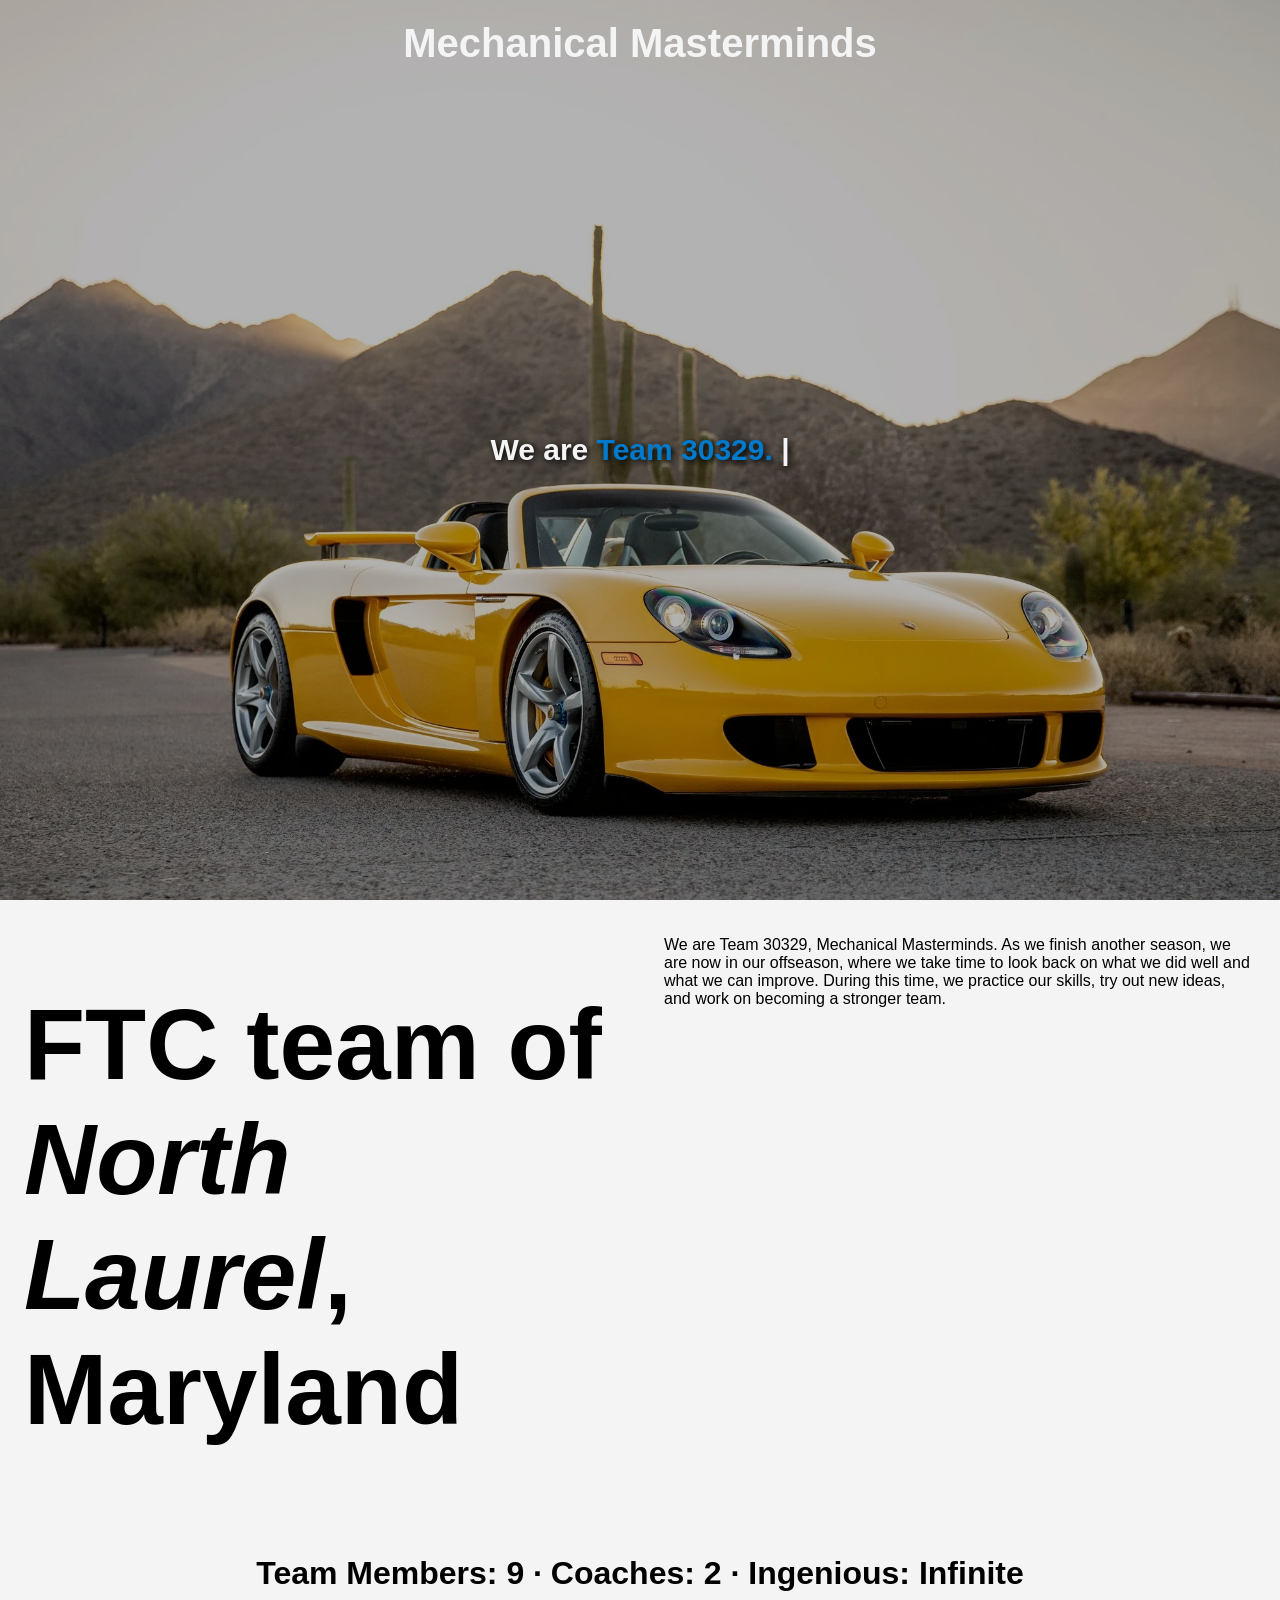
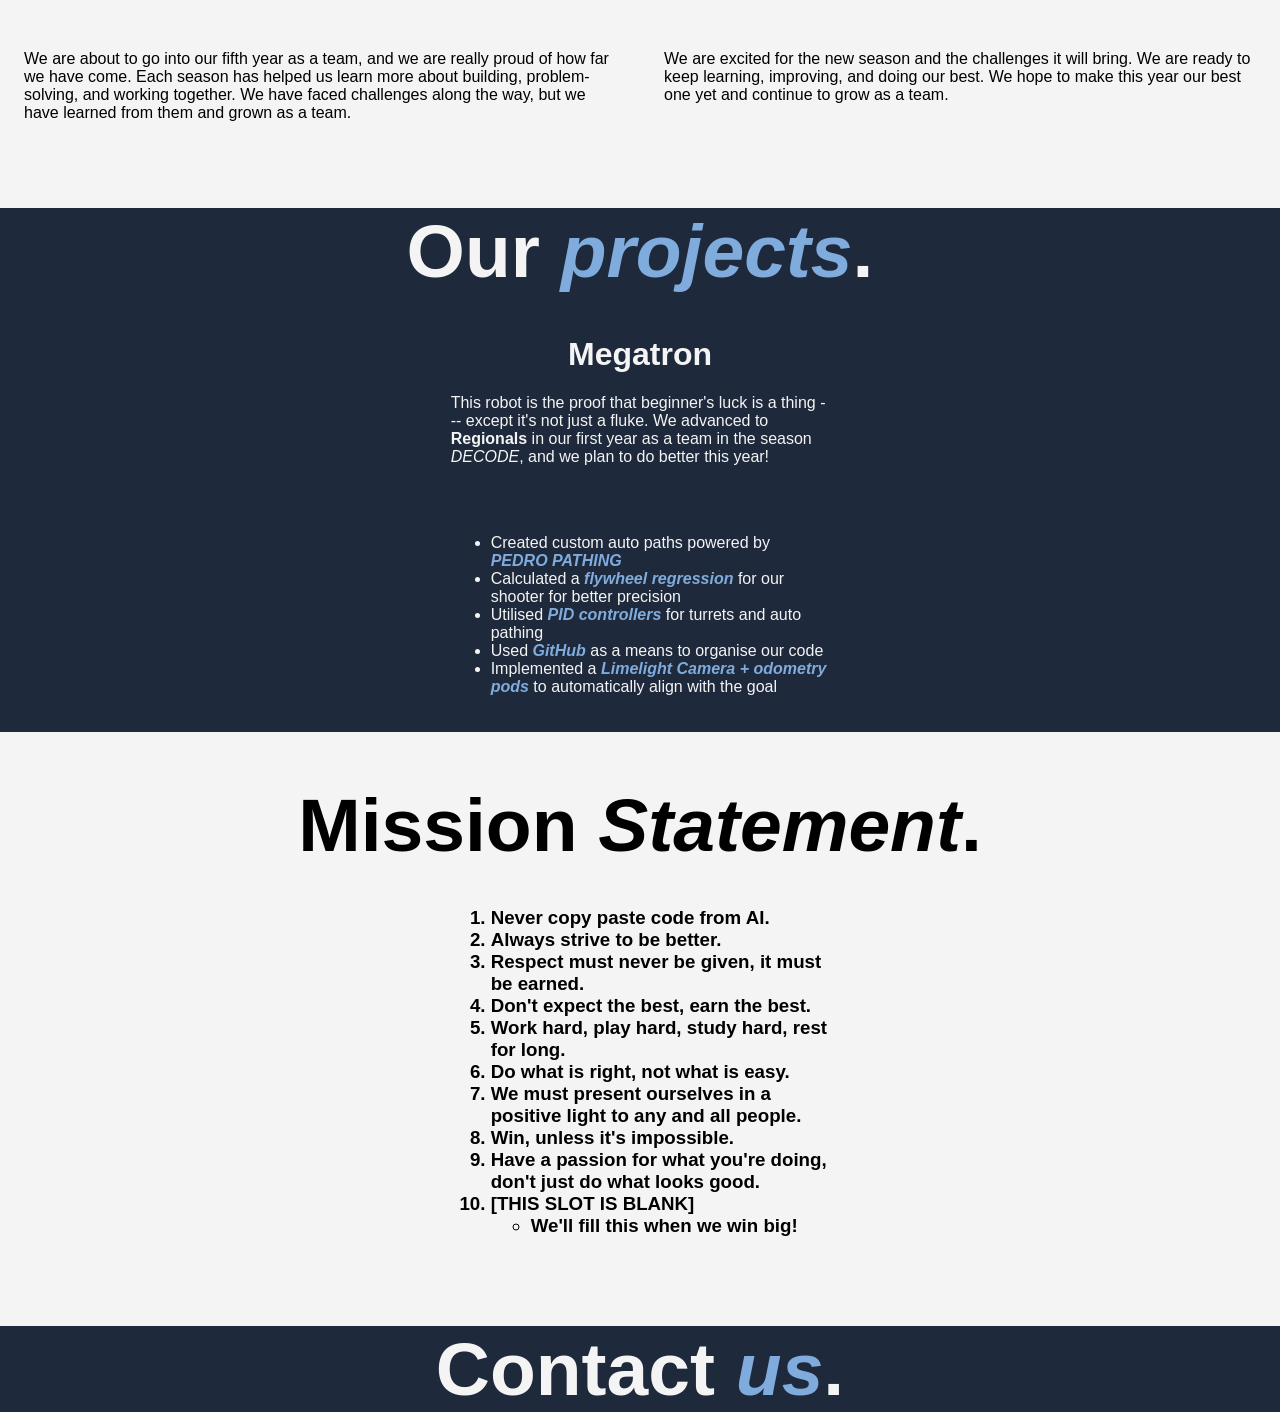
==== index.html @ e8a53daf "poo" ====
<!DOCTYPE html>
<!--DO NOT CREATE NEW PAGES UNTIL YOU FINISH THIS ONE IN ITS ENTIRETY-->
<html>
    <head>
        <link rel="stylesheet" href="styles.css">
        <script src="scripts.js"></script>
        <title>Mechanical Masterminds | FTC Team 30329
        </title>
        <meta charset="UTF-8">
        <meta name="viewport" content="width=device-width, initial-scale=1.0">
        <meta name="title" content="Mechanical Masterminds #30329">
        <meta name="description" content="Welcome to the in-progress website of FTC Team 30329! For our main website, visit team30329.org.">
        <meta name="keywords" content="Team 30329, Mechanical Masterminds, FIRST Tech Challenge, FTC robotics, robotics, North Laurel teams, Maryland teams">
        <meta name="author" content="Mechanical Masterminds">
        <meta http-equiv="refresh" content="150">
    </head>
    <body>
        <header id="main-header">

            <div class="ticker">
                <div class="ticker-track">
                        <span>Welcome to Mechanical Masterminds, Team 30329!</span>
                        <span>Donate now! Your donations make a great impact!</span>
                        <span>With MM, you get the 100% No Copy-pasting from AI guarantee!</span>
                </div>
            </div>
            <!--Comment so it goes into domain-->
            <div class="nav-container">
                <a href="index.html" class="logo" id="logo-link">
                    <h1>Mechanical Masterminds</h1>
                </a>
                <nav class="nav-links">
                    <a href="index.html" class="nav-item">Home</a>
                    <a href="#" class="nav-item">About</a>
                    <!--Dropdown example-->
                    <div class="dropdown">
                        <a href="#" class="nav-item dropbtn">Projects</a>
                        <div class="dropdown-content">
                            <a href="#">Robots</a>
                            <a href="#">Software</a>
                            <a href="#">Outreach</a>
                        </div>
                    </div>
                    <a href="#" class="nav-item">Contact</a>
                </nav>
            </div>
        </header>
        <main class="hero-section">
            <div class="typewriter-container">
                <span class="base-text">We are </span>
                <span id="typewriter-text"></span>
                <span class="cursor">|</span>
            </div>
        </main>
        <div class="row">
            <div class="box">
                <h1 class="xl"><b>FTC team of</b><br> <i>North Laurel</i>,<br> <b>Maryland</b></h1>
                
            </div>
            <div class="box">
                
                <p>We are Team 30329, Mechanical Masterminds. 
                As we finish another season, we are now in our 
                offseason, where we take time to look back on 
                what we did well and what we can improve. During 
                this time, we practice our skills, try out new ideas, 
                and work on becoming a stronger team.</p>
            </div>
        </div>
        <h1><b>Team Members:</b> 9 · <b>Coaches:</b> 2 · <b>Ingenious:</b> Infinite</h1>
        <div class="row">
            <div class="box">
                <p>We are about to go into our fifth year as a team, and 
                we are really proud of how far we have come. Each season 
                has helped us learn more about building, problem-solving, 
                and working together. We have faced challenges along the way, 
                but we have learned from them and grown as a team.</p>
            </div>
            <div class="box">
                <p>We are excited for the new season and the challenges it will bring. 
                We are ready to keep learning, improving, and doing our best. We hope 
                to make this year our best one yet and continue to grow as a team.</p>
            </div>
        </div>
        <div class="graybg">
            <h1 class="centerclass"><b>Our</b> <i class="Ifordark">projects</i><b>.</b></h1>
            <div class="row">
                <div class="box">
                </div>
                <div class="box">
                    <h1>Megatron</h1>
                    <p>This robot is the proof that beginner's luck is a thing --- except it's not just a fluke.
                    We advanced to <b>Regionals</b> in our first year as a team in the season <i>DECODE</i>, and
                    we plan to do better this year!
                    </p><br><br>
                    <ul>
                        <li>Created custom auto paths powered by <b><i>PEDRO PATHING</i></b></li>
                        <li>Calculated a <b><i>flywheel regression</i></b> for our shooter for better precision</li>
                        <li>Utilised <b><i>PID controllers</i></b> for turrets and auto pathing</li>
                        <li>Used <b><i>GitHub</i></b> as a means to organise our code</li>
                        <li>Implemented a <b><i>Limelight Camera + odometry pods</i></b>  to automatically align with the goal</li>
                    </ul>
                </div>
                <div class="box">
                </div>
            </div>
        </div>
        <h1 class="centerclass "><b>Mission</b> <i>Statement</i><b>.</b></h1>
        <div class="row">
            <div class="box"></div>
            <div class="box">
                <h3><!-- placeholders for mission stametemtn-->
                    <ol>
                        <li>Never copy paste code from AI.</li>
                        <li>Always strive to be better.</li>
                        <li>Respect must never be given, it must be earned.</li>
                        <li>Don't expect the best, earn the best.</li>
                        <li>Work hard, play hard, study hard, rest for long.</li>
                        <li>Do what is right, not what is easy.</li>
                        <li>We must present ourselves in a positive light to any and all people.</li>
                        <li>Win, unless it's impossible.</li>
                        <li>Have a passion for what you're doing, don't just do what looks good.</li>
                        <li>[THIS SLOT IS BLANK]
                            <ul>
                                <li>We'll fill this when we win big!</li> <!--Be proud!-->
                            </ul>
                        </li>
                    </ol>
                </h3>
            </div>
            <div class="box"></div>
        </div>
        <div class="graybg">
            <h1 class="centerclass"><b>Contact</b> <i class="Ifordark">us</i><b>.</b></h1>
            <!--<div class="contact-container">
                <form class="contact-form" id="contact-form">
                    <div class="form-group">
                        <label for="name">Name</label>
                        <input type="text" id="name" name="name" placeholder="Enter your name" required>
                    </div>
                    <div class="form-group">
                        <label for="email">Email</label>
                        <input type="email" id="email" name="email" placeholder="Enter your email" required>
                    </div>
                    <div class="form-group">
                        <label for="phone">Phone</label>
                        <input type="tel" id="phone" name="phone" placeholder="Enter your phone number" required>
                    </div>
                    <div class="form-group">
                        <label for="subject">Subject</label>
                        <input type="text" id="subject" name="subject" placeholder="What is this about?" required>
                    </div>
                    <div class="form-group">
                        <label for="message">Message</label>
                        <textarea id="message" name="message" placeholder="Write your message here..." required>
                        </textarea>
                    </div>
                    <button type="submit">Submit</button>
                </form>
            </div>-->
            
        </div>
    </body>
</html>
---- styles.css ----
/* BASE STYLES a*/

html {
    font-family: Arial, Helvetica, sans-serif;
    margin: 0;
    padding: 0;
}

/*This helps with centering text i think idk*/
body {
    margin: 0;
    padding: 0;
    width: 100%;
    background-color: #f4f4f4;
}

h1 {
    text-align: center;
    font-weight: 700;
}

/* HEADER & NAVBAR */

header {
    position: fixed;
    top: 0;
    left: 0;
    width: 100%;
    background-color: transparent;
    padding: 0px;
    box-sizing: border-box;
    transition: all 0.4s ease-in-out;
    box-shadow: none;
    z-index: 1000;
}

.nav-container {
    position:relative;
    display: flex;
    grid-template-columns: 1fr auto;
    justify-content: center;
    align-items: center;
    max-width: 1200px;
    height:85px;
    margin: 0 auto;
    padding: 20px 40px;
    box-sizing: border-box;
    transition: 
        height 0.6s cubic-bezier(0.22, 1, 0.36, 1), padding 0.6s cubic-bezier(0.22, 1, 0.36, 1);
}

.logo {
    position:absolute;
    left:50%;
    top:50%;
    text-decoration: none;
    color: inherit;
    transform: translate(-50%,-50%);
    transform-origin: center;
    transition:
        left 0.7s cubic-bezier(0.22, 1, 0.36, 1), transform 0.7s cubic-bezier(0.22, 1, 0.36, 1);
}

header h1 {
    margin: 0;
    font-size: 2.5rem;
    text-align: center;
    transition:
        font-size 0.7s cubic-bezier(0.22, 1, 0.36, 1), color 0.4s ease;
    color:#f4f4f4;

}

.nav-links {
    position: absolute;
    right: 40px;
    top: 50%;
    display: flex;
    align-items: center;
    gap: 25px;
    opacity: 0;
    pointer-events: none;
    transform: translateY(-50%) translateX(20px);
    transition:
        opacity 0.5s ease, transform 0.7s cubic-bezier(0.22, 1, 0.36, 1);
}

.nav-item {
    position:relative;
    display: inline-block;
    text-decoration: none;
    color: #ffffff;
    font-size: 17px;
    transition: color 0.2s ease;
}

.nav-item:hover {
    color: #ffffff;
}

.nav-item::after {
    content: "";
    position:absolute;
    bottom: 1px;
    left: 50%;
    height:2px;
    width:100%;
    background: white;
    transform:translateX(-50%) scaleX(0);
    transform-origin: center;
    transition:transform 0.2s ease;
}

.nav-item:hover::after {
    transform: translateX(-50%) scaleX(1);
}

/* DROPDOWN LOGIC */

.dropdown {
    position: relative;
    display: inline-block;
}

.dropdown-content {
    display: none;
    position: absolute;
    top: 100%;
    left: 0;
    background-color: #7facdc;
    min-width: 160px;
    box-shadow: 0px 8px 16px rgba(0,0,0,0.1);
    border-radius: 4px;
    z-index: 1001;
    overflow: hidden;
}

.dropdown-content a {
    position: relative;
    display: block;
    color: #ffffff;
    padding: 12px 16px;
    text-decoration: none;
    display: block;
    font-size: 0.95rem;
    transition: background-color 0.2s ease, color 0.2s ease;
}

.dropdown-content a:hover {
    background-color: #7facdc;
    color: #6a6a6a;
}

.dropdown-content a::after {
    content: "";
    position: absolute;
    left: 50%;
    bottom: 1px;
    width: calc(100% - 32px); /*Compensates for padding ig?*/
    height: 2px;
    background: white;
    transform: translateX(-50%) scaleX(0);
    transform-origin: center;
    transition: transform 0.3s ease;
}

.dropdown:hover .dropdown-content {
    display: block;
}

.dropdown-content a:hover::after {
    transform: translateX(-50%) scaleX(1);
}

/* STICKY HEADER */

header.sticky {
    position: fixed;
    top: 0;
    left: 0;
    padding: 0;
    background-color: #7facdc;
    box-shadow: 0 4px 10px rgba(0,0,0,0.15);
}

header.sticky h1 {
    margin: 0;
    font-size: 25px;
}

header.sticky .nav-container {
    height: 60px;
    padding: 15px 50px;
}

header.sticky .logo {
    left: 40px;
    transform: translateY(-50%);
}

header.sticky .logo h1 {
    color: #f9fbfc;
}

header.sticky .nav-links {
    opacity: 1;
    pointer-events: auto;
    transform: translateY(-50%) translateX(0);
}

header.sticky .nav-item {
    color: #f9fbfc;
    transition: all 0.2s ease;
}

header.sticky .nav-item:hover {
    color: #606060;
}

header.sticky ~ .hero-section .typewriter-container {
    width: fit-content;
    margin: 0 auto;
}

/* CSS Ticker */

.ticker {
    display: none;
    width: 100%;
    background-color: #7facdc;
    color: #f4f4f4;
    white-space: nowrap;
    overflow:hidden;
    padding: 8px 0;
    font-size: 19px;
}

header.sticky .ticker {
    display:block;
}

.ticker-track {
    width: max-content;
    display: flex;
    gap:200px;
    animation: tickerMove 15s linear infinite;
}

.ticker-track span {
    flex-shrink: 0;
}

@keyframes tickerMove {
    from {
        transform: translateX(0);
    }
    to {
        transform: translateX(-50%);
    }
}

/* HERO SECTION */

.hero-section {
    min-height: 100vh;
    display: flex;
    justify-content: center;
    align-items: center;
    text-align: center;
    flex-direction:column;
    background-size:cover;
    background-position:center;
    background-repeat:no-repeat;
    position:relative;
}

.hero-section::before {
    content: "";
    position:absolute;
    inset:0;
    background:rgba(0,0,0,0.3);
}

/* TYPEWRITER EFFECT INDEX */

.typewriter-container {
    font-size: 30px;
    font-weight: bold;
    width: 100%;
    text-align:center;
    transition: all 0.4s ease-in-out;
    position:relative;
    z-index:1;
}

.base-text {
    color: #f4f4f4;
    text-shadow: 2px 2px 6px black;
}

#typewriter-text {
    color: #007acc;
    text-shadow: 2px 2px 6px black;
}

.cursor {
    color: #f4f4f4;
    text-shadow: 2px 2px 6px black;
    animation: blink 0.7s infinite;
}

@keyframes blink {
    0%, 100% {
        opacity: 1;
    }

    50% {
        opacity: 0;
    }
}

/* SCROLL TESTING and Box/row system*/

.scroll-spacer {
    height: 150vh; /* Extra tall for scroll testing */
    background-color: #f4f4f4;
}

.row {
    width: 100%;
    display:flex;
    align-items:stretch;
    box-sizing:border-box;
}

.box {
    flex: 1;
    max-width:50%;
    box-sizing:border-box;
    border-right: 4px solid transparent;
    border-left: 4px solid transparent;
    padding: 20px;
}

.xl {
    font-size: 100px;
    text-align: left;
}

/* Image Carousel */

.carousel-container {
    position:relative;
    width: 100%;
    margin:auto;
}

.slide {
    display:none;
}

.slide img {
    width: 100%;
    height: 500px;
    display:block;
}
.prev, .next {
    cursor:pointer;
    position:absolute;
    top:50%;
    padding:16px;
    color:white;
    font-size:18px;
}

.prev {
    left: 10px;
}

.next {
    right: 10px;
}

.caption {
    position:absolute;
    bottom: 8px;
    text-align:center;
}

.dot {
    height:15px;
    width:15px;
    margin: 0 2px;
    background-color: #bbb;
}

.active {
    background-color: #717171;
}



@media (max-width: 700px) {
    .row {
        flex-direction:column;
    }
    .box {
        border-right: none;
        border-left: none;
        border-bottom: 4px solid #f4f4f4;
    }

    /* Mobile header */

    .nav-container {
        display:flex;
        flex-direction: column;
        align-items: center;
    }

    .logo {
        grid-column: auto;
        justify-self: center;
    }

    .nav-links {
        display: flex;
        flex-wrap: wrap;
        justify-content: center;
        gap: 15px;
        width: 100%;
    }

    header.sticky .nav-container {
        padding: 15px 20px;
    }

    header.sticky .logo {
        margin-left: 0;
        justify-self: center;
    }

    .ticker {
        display: none !important;
    }

    .contact-container {
        padding: 25px 15px 50px 15px;
    }

    .contact-form {
        padding: 25px 20px;
    }

    .centerclass,
    .Ifordark {
        font-size: 50px;
    }

    
}

.bluebg {
    background-color: #1c3b5e !important;
    color:#f4f4f4;
}

.graybg {
    background-color: #1e293b !important;
    color:#f4f4f4;
}

.centerclass {
    text-align:center !important;
    font-size:75px;
    margin-bottom:0px;
    
}

.Ifordark {
    text-align:center !important;
    font-size:75px;
    color:#7facdc;
}

li i {
color:#7facdc;
}

.fixpls {
    position:absolute;
    left:0;
    width:100%;
}

b {
    font-family:Arial Black, Helvetica, sans-serif
}

.contact-container {
    width:100%;
    max-width: 700px;
    margin: 0 auto;
    padding:40px 20px 70px 20px;
    box-sizing: border-box;
}

.contact-form {
    background-color: #f4f4f4;
    padding:35px;
    border-radius: 12px;
    box-sizing: border-box;
    box-shadow: 0px 8px 25px rgba(0, 0, 0, 0.15);
}

.form-group {
    margin-bottom:20px;
}

.form-group label {
    display:block;
    margin-bottom:8px;
    font-size:17px;
    font-weight:bold;
    color:#1e293b;
}

.form-group input, .form-group textarea {
    width:100%;
    padding:14px;
    font-size:16px;
    font-family: Arial, Helvetica, sans-serif;
    border:2px solid #cccccc;
    border-radius:6px;
    box-sizing:border-box;
    outline:none;
    transition: border-color 0.2s ease, box-shadow 0.2s ease;
}

.form-group input:focus, .form-group textarea:focus {
    border-color: #7facdc;
    box-shadow: 0 0 0 3px rgba(127, 172, 220, 0.25);
}

.form-group textarea {
    min-height: 180px;
    resize: vertical;
}

.contact-form button {
    width: 100%;
    padding: 14px;
    border: none;
    border-radius: 6px;
    background-color: #7facdc;
    color: white;
    font-size: 18px;
    font-weight: bold;
    cursor: pointer;
    transition: background-color 0.2s ease, transform 0.2s ease;
}

.contact-form button:hover {
    background-color: #6598cc;
    transform: translateY(-2px);
}

.contact-form button:active {
    transform: translateY(0);
}
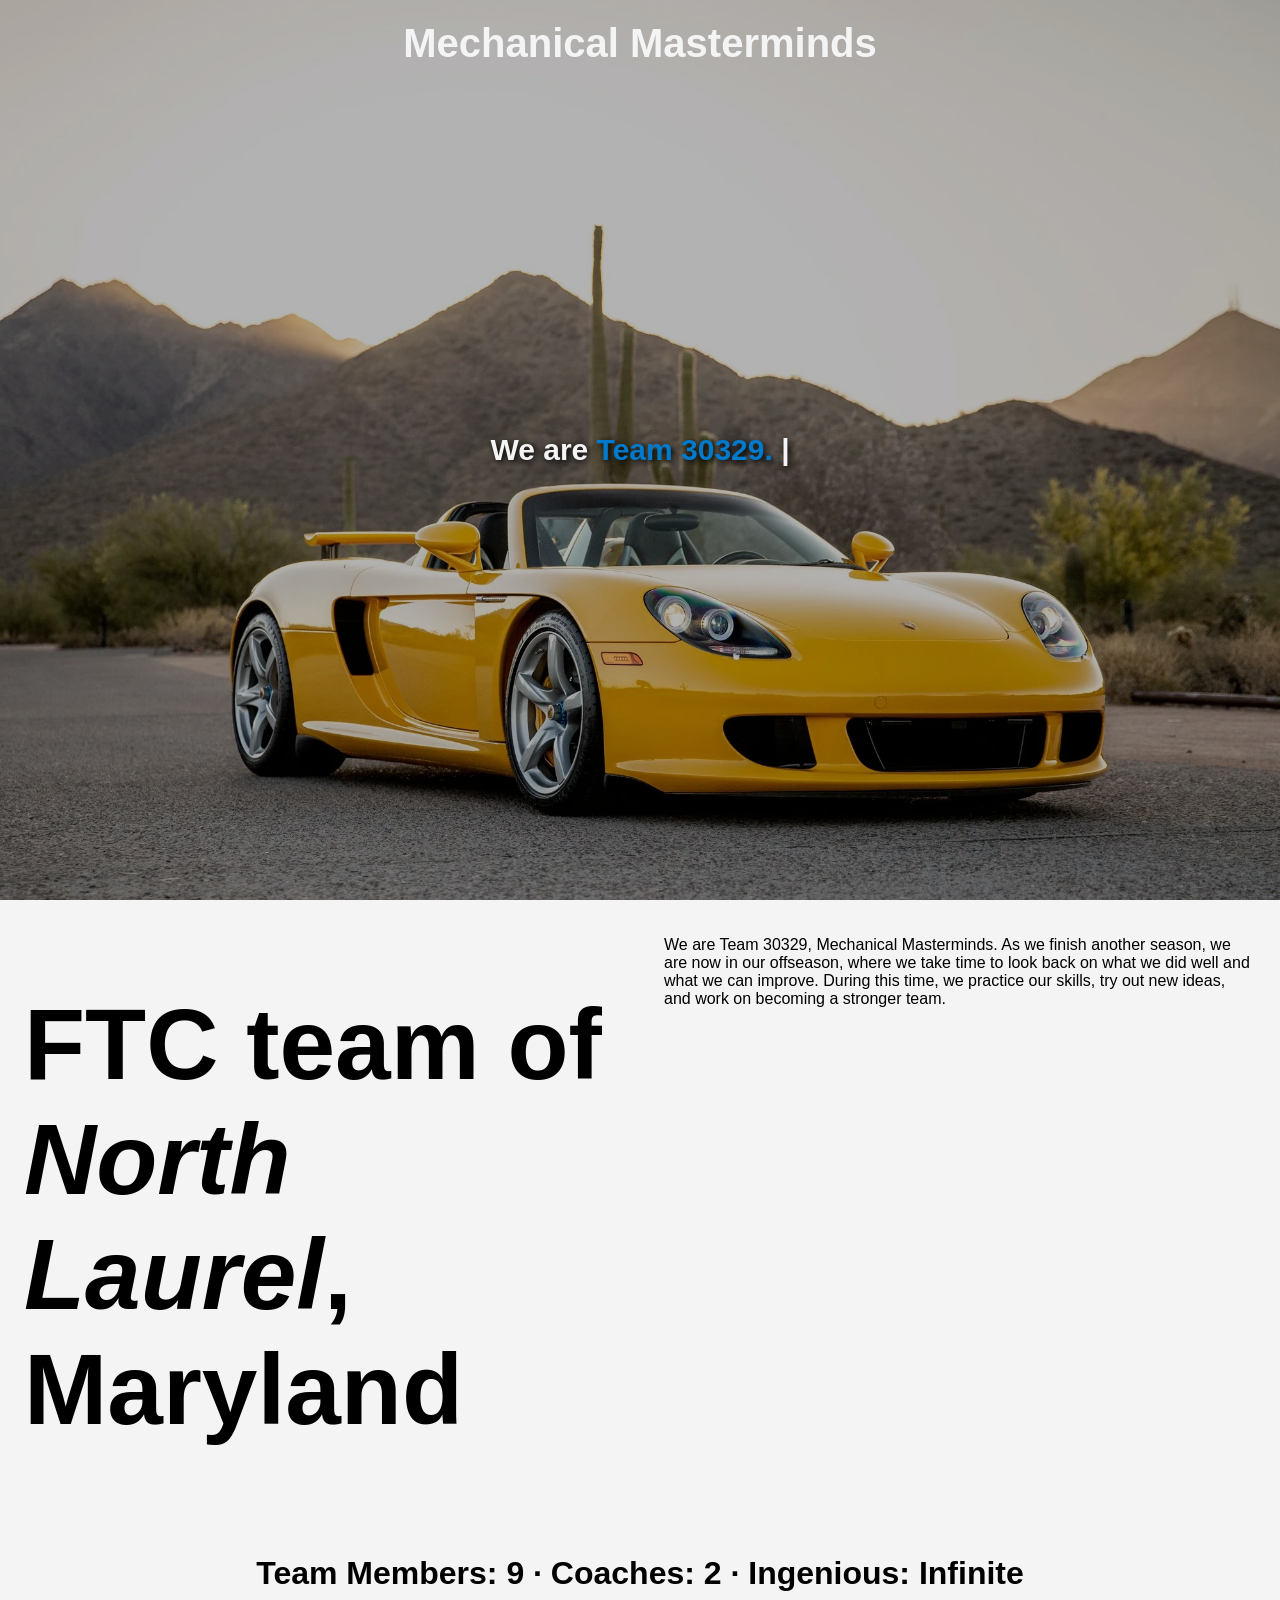
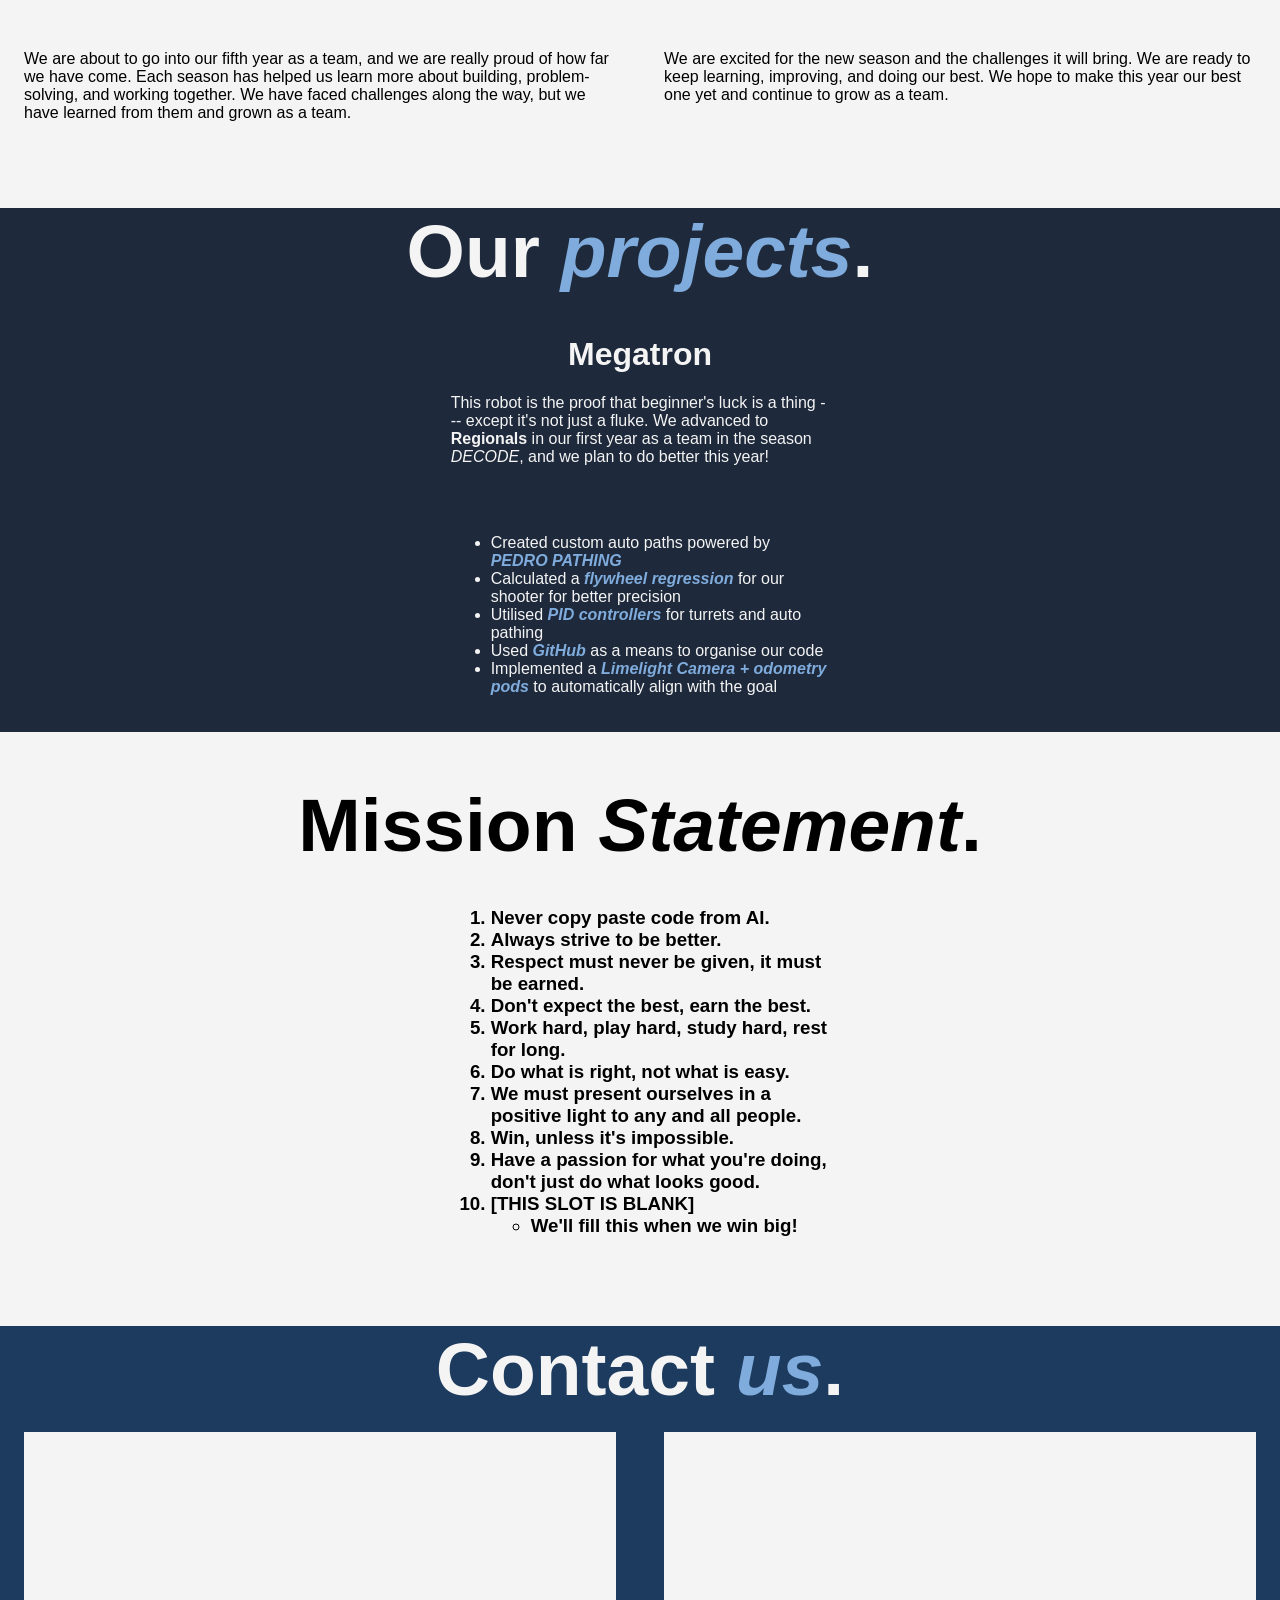
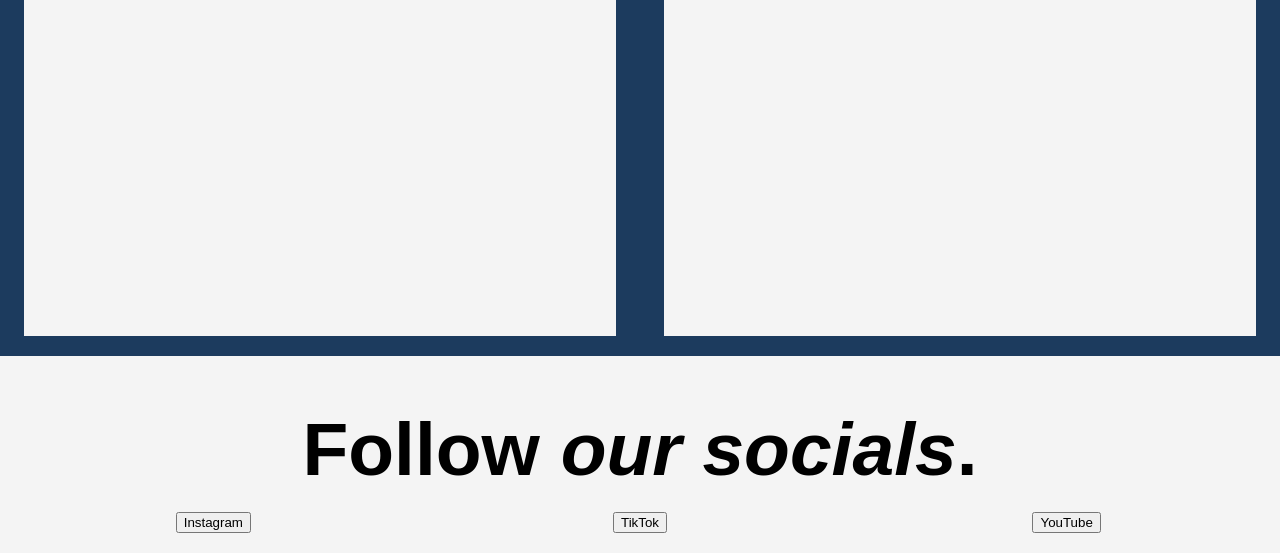
==== commit b9993cea: "fixed somethings, onced buttons styled then ready for deployment" ====
--- a/index.html
+++ b/index.html
@@ -130,35 +130,44 @@
             </div>
             <div class="box"></div>
         </div>
-        <div class="graybg">
+        <div class="bluebg">
             <h1 class="centerclass"><b>Contact</b> <i class="Ifordark">us</i><b>.</b></h1>
-            <!--<div class="contact-container">
-                <form class="contact-form" id="contact-form">
-                    <div class="form-group">
-                        <label for="name">Name</label>
-                        <input type="text" id="name" name="name" placeholder="Enter your name" required>
+            <div class="row">
+                <div class="box">
+                    <div class="form-center">
+                        <iframe src="https://docs.google.com/forms/d/e/1FAIpQLSdm95mFJamOsQFvJufRDt-zMFxta82aOqDOkhSYQZuPAPNo4g/viewform?embedded=true" width="100%" height="500" frameborder="0" marginheight="0" marginwidth="0">Join 30329 today!</iframe>
                     </div>
-                    <div class="form-group">
-                        <label for="email">Email</label>
-                        <input type="email" id="email" name="email" placeholder="Enter your email" required>
+                </div>
+                <div class="box">
+                    <div class="form-center">
+                        <iframe src="https://docs.google.com/forms/d/e/1FAIpQLSfnh5U7uhqfwGFo-w5vjgkde7ZjgCOGX2tc_iYuO6rtzCoiGg/viewform?embedded=true" width="100%" height="500" frameborder="0" marginheight="0" marginwidth="0">Join 30329 today!</iframe>
                     </div>
-                    <div class="form-group">
-                        <label for="phone">Phone</label>
-                        <input type="tel" id="phone" name="phone" placeholder="Enter your phone number" required>
-                    </div>
-                    <div class="form-group">
-                        <label for="subject">Subject</label>
-                        <input type="text" id="subject" name="subject" placeholder="What is this about?" required>
-                    </div>
-                    <div class="form-group">
-                        <label for="message">Message</label>
-                        <textarea id="message" name="message" placeholder="Write your message here..." required>
-                        </textarea>
-                    </div>
-                    <button type="submit">Submit</button>
-                </form>
-            </div>-->
-            
+                </div>
+            </div>
+        </div>
+        <h1 class="centerclass"><b>Follow</b> <i>our socials</i><b>.</b></h1>
+        <div class="row">
+            <div class="box centerpls">
+                <a href="https://www.instagram.com/mechanical.mastermindsftc/">
+                    <button class="social">
+                        Instagram
+                    </button>
+                </a>
+            </div>
+            <div class="box centerpls">
+                <a href="https://www.tiktok.com/@mechanical.masterminds">
+                    <button class="social">
+                        TikTok
+                    </button>
+                </a>
+            </div>
+            <div class="box centerpls">
+                <a href="https://www.youtube.com/@mechanical.mastermindsFTC">
+                    <button class="social">
+                        YouTube
+                    </button>
+                </a>
+            </div>
         </div>
     </body>
 </html>
--- a/styles.css
+++ b/styles.css
@@ -497,74 +497,14 @@
     font-family:Arial Black, Helvetica, sans-serif
 }
 
-.contact-container {
-    width:100%;
-    max-width: 700px;
-    margin: 0 auto;
-    padding:40px 20px 70px 20px;
-    box-sizing: border-box;
-}
-
-.contact-form {
-    background-color: #f4f4f4;
-    padding:35px;
-    border-radius: 12px;
-    box-sizing: border-box;
-    box-shadow: 0px 8px 25px rgba(0, 0, 0, 0.15);
-}
-
-.form-group {
-    margin-bottom:20px;
-}
-
-.form-group label {
-    display:block;
-    margin-bottom:8px;
-    font-size:17px;
-    font-weight:bold;
-    color:#1e293b;
-}
-
-.form-group input, .form-group textarea {
-    width:100%;
-    padding:14px;
-    font-size:16px;
-    font-family: Arial, Helvetica, sans-serif;
-    border:2px solid #cccccc;
-    border-radius:6px;
-    box-sizing:border-box;
-    outline:none;
-    transition: border-color 0.2s ease, box-shadow 0.2s ease;
-}
-
-.form-group input:focus, .form-group textarea:focus {
-    border-color: #7facdc;
-    box-shadow: 0 0 0 3px rgba(127, 172, 220, 0.25);
-}
-
-.form-group textarea {
-    min-height: 180px;
-    resize: vertical;
-}
-
-.contact-form button {
-    width: 100%;
-    padding: 14px;
-    border: none;
-    border-radius: 6px;
-    background-color: #7facdc;
-    color: white;
-    font-size: 18px;
-    font-weight: bold;
-    cursor: pointer;
-    transition: background-color 0.2s ease, transform 0.2s ease;
-}
-
-.contact-form button:hover {
-    background-color: #6598cc;
-    transform: translateY(-2px);
-}
-
-.contact-form button:active {
-    transform: translateY(0);
-}
+.form-center {
+    background-color:#f4f4f4;
+    border-left-color:gray;
+    
+}
+
+.centerpls {
+    justify-content:center;
+    align-items:center;
+    display:flex;
+}
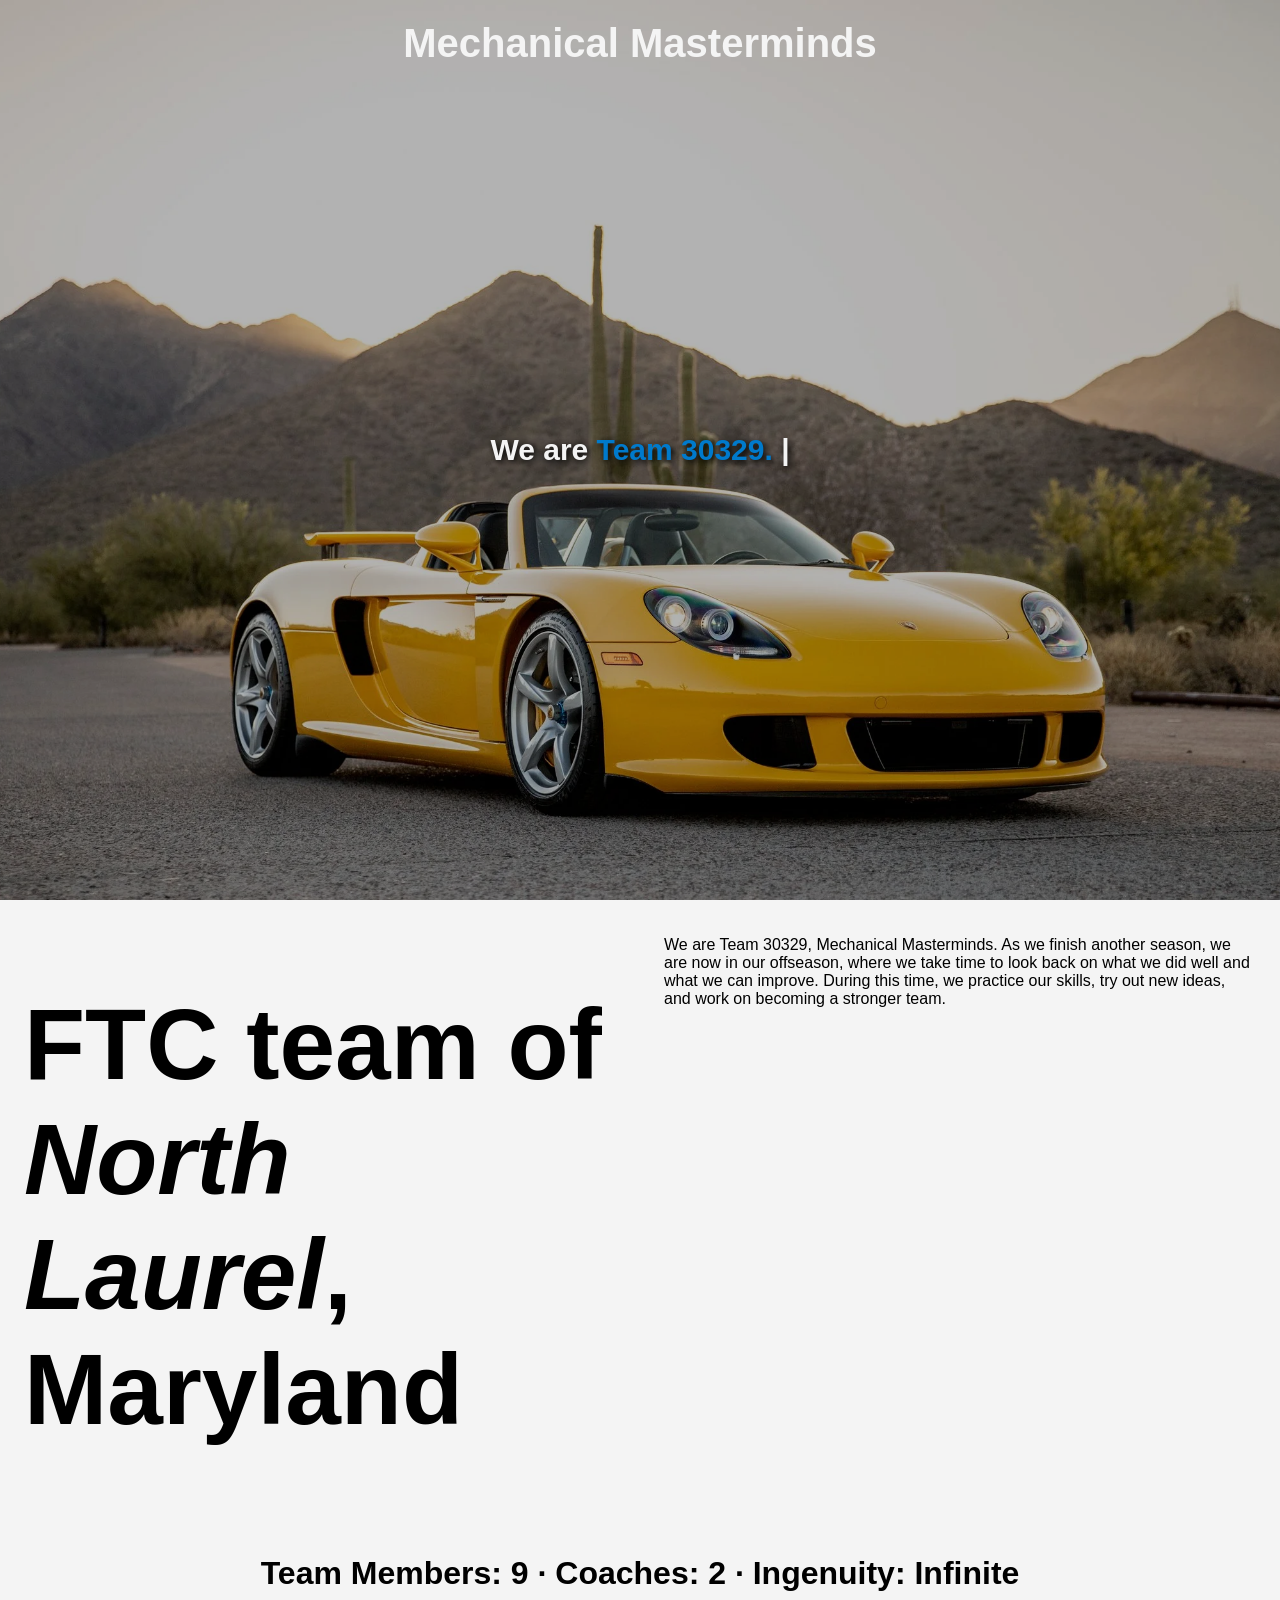
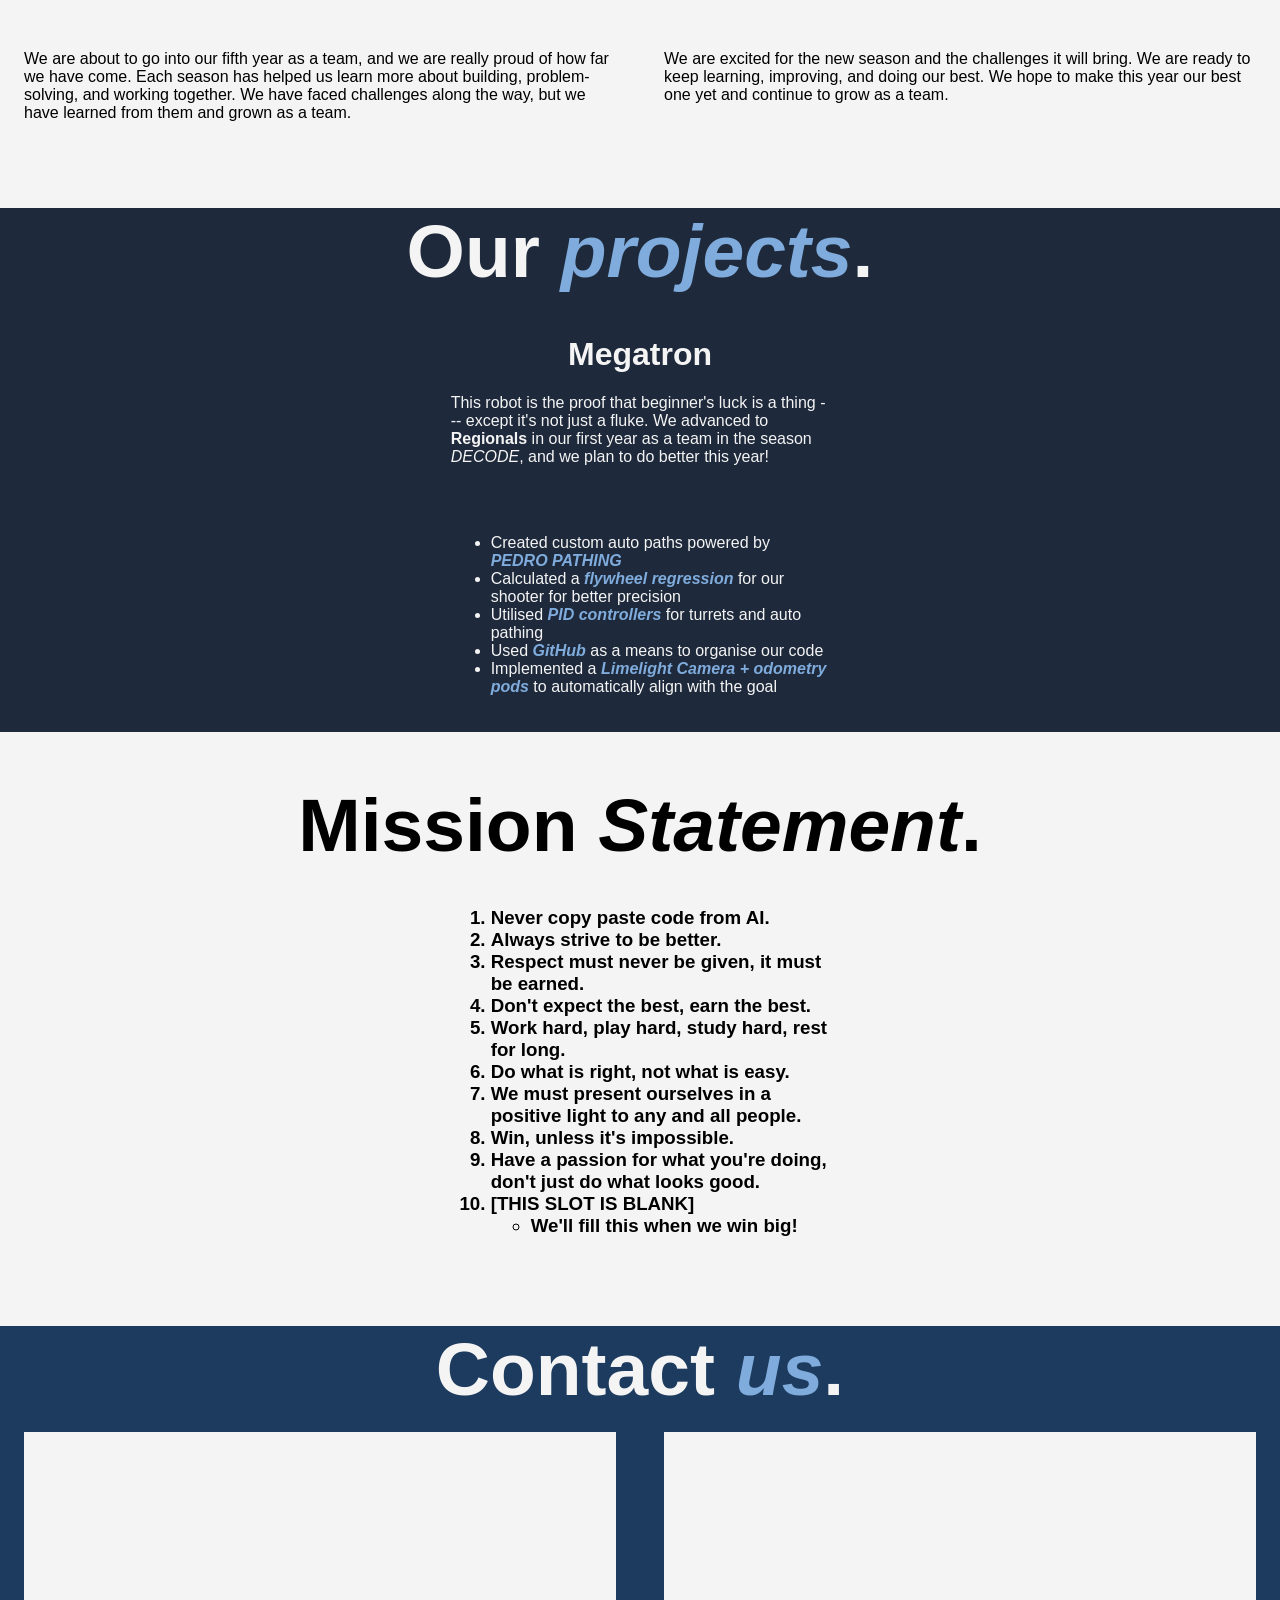
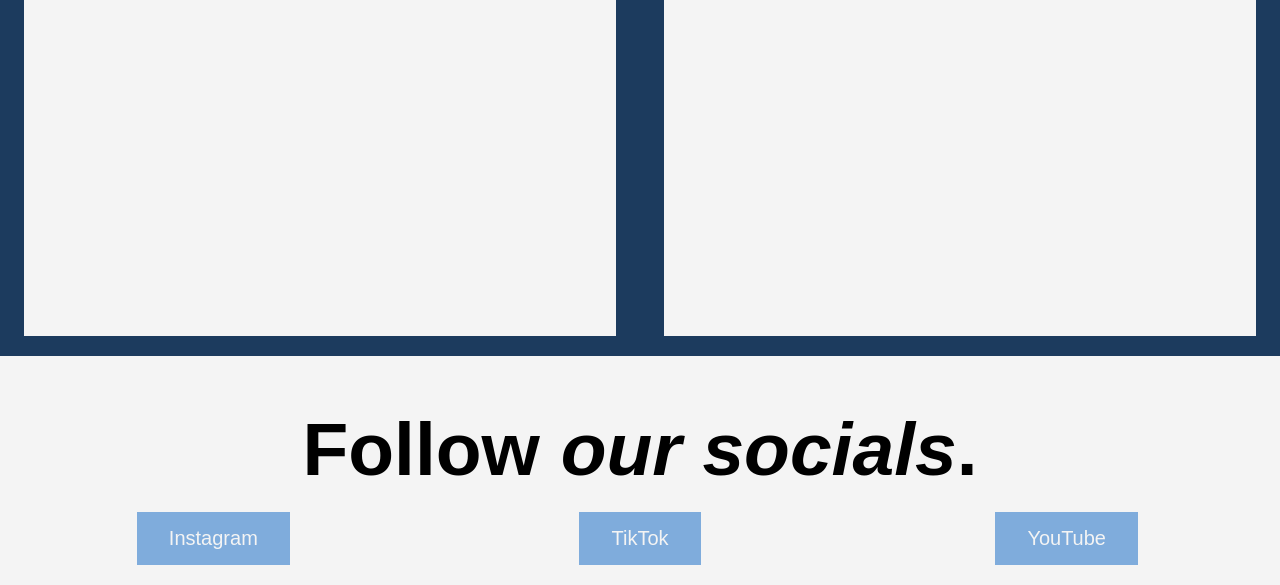
==== commit 1d0409b2: "didnt ake a change" ====
--- a/index.html
+++ b/index.html
@@ -2,8 +2,8 @@
 <!--DO NOT CREATE NEW PAGES UNTIL YOU FINISH THIS ONE IN ITS ENTIRETY-->
 <html>
     <head>
-        <link rel="stylesheet" href="styles.css">
-        <script src="scripts.js"></script>
+        <link rel="stylesheet" href="index.css">
+        <script src="index.js"></script>
         <title>Mechanical Masterminds | FTC Team 30329
         </title>
         <meta charset="UTF-8">
@@ -12,7 +12,7 @@
         <meta name="description" content="Welcome to the in-progress website of FTC Team 30329! For our main website, visit team30329.org.">
         <meta name="keywords" content="Team 30329, Mechanical Masterminds, FIRST Tech Challenge, FTC robotics, robotics, North Laurel teams, Maryland teams">
         <meta name="author" content="Mechanical Masterminds">
-        <meta http-equiv="refresh" content="150">
+        <meta http-equiv="refresh" content="300">
     </head>
     <body>
         <header id="main-header">
@@ -67,7 +67,7 @@
                 and work on becoming a stronger team.</p>
             </div>
         </div>
-        <h1><b>Team Members:</b> 9 · <b>Coaches:</b> 2 · <b>Ingenious:</b> Infinite</h1>
+        <h1><b>Team Members:</b> 9 · <b>Coaches:</b> 2 · <b>Ingenuity:</b> Infinite</h1>
         <div class="row">
             <div class="box">
                 <p>We are about to go into our fifth year as a team, and 
--- a/index.css
+++ b/index.css
@@ -0,0 +1,526 @@
+/* BASE STYLES a*/
+
+html {
+    font-family: Arial, Helvetica, sans-serif;
+    margin: 0;
+    padding: 0;
+}
+
+/*This helps with centering text i think idk*/
+body {
+    margin: 0;
+    padding: 0;
+    width: 100%;
+    background-color: #f4f4f4;
+}
+
+h1 {
+    text-align: center;
+    font-weight: 700;
+}
+
+/* HEADER & NAVBAR */
+
+header {
+    position: fixed;
+    top: 0;
+    left: 0;
+    width: 100%;
+    background-color: transparent;
+    padding: 0px;
+    box-sizing: border-box;
+    transition: all 0.4s ease-in-out;
+    box-shadow: none;
+    z-index: 1000;
+}
+
+.nav-container {
+    position:relative;
+    display: flex;
+    grid-template-columns: 1fr auto;
+    justify-content: center;
+    align-items: center;
+    max-width: 1200px;
+    height:85px;
+    margin: 0 auto;
+    padding: 20px 40px;
+    box-sizing: border-box;
+    transition: 
+        height 0.6s cubic-bezier(0.22, 1, 0.36, 1), padding 0.6s cubic-bezier(0.22, 1, 0.36, 1);
+}
+
+.logo {
+    position:absolute;
+    left:50%;
+    top:50%;
+    text-decoration: none;
+    color: inherit;
+    transform: translate(-50%,-50%);
+    transform-origin: center;
+    transition:
+        left 0.7s cubic-bezier(0.22, 1, 0.36, 1), transform 0.7s cubic-bezier(0.22, 1, 0.36, 1);
+}
+
+header h1 {
+    margin: 0;
+    font-size: 2.5rem;
+    text-align: center;
+    transition:
+        font-size 0.7s cubic-bezier(0.22, 1, 0.36, 1), color 0.4s ease;
+    color:#f4f4f4;
+
+}
+
+.nav-links {
+    position: absolute;
+    right: 40px;
+    top: 50%;
+    display: flex;
+    align-items: center;
+    gap: 25px;
+    opacity: 0;
+    pointer-events: none;
+    transform: translateY(-50%) translateX(20px);
+    transition:
+        opacity 0.5s ease, transform 0.7s cubic-bezier(0.22, 1, 0.36, 1);
+}
+
+.nav-item {
+    position:relative;
+    display: inline-block;
+    text-decoration: none;
+    color: #ffffff;
+    font-size: 17px;
+    transition: color 0.2s ease;
+}
+
+.nav-item:hover {
+    color: #ffffff;
+}
+
+.nav-item::after {
+    content: "";
+    position:absolute;
+    bottom: 1px;
+    left: 50%;
+    height:2px;
+    width:100%;
+    background: white;
+    transform:translateX(-50%) scaleX(0);
+    transform-origin: center;
+    transition:transform 0.2s ease;
+}
+
+.nav-item:hover::after {
+    transform: translateX(-50%) scaleX(1);
+}
+
+/* DROPDOWN LOGIC */
+
+.dropdown {
+    position: relative;
+    display: inline-block;
+}
+
+.dropdown-content {
+    display: none;
+    position: absolute;
+    top: 100%;
+    left: 0;
+    background-color: #7facdc;
+    min-width: 160px;
+    box-shadow: 0px 8px 16px rgba(0,0,0,0.1);
+    border-radius: 4px;
+    z-index: 1001;
+    overflow: hidden;
+}
+
+.dropdown-content a {
+    position: relative;
+    display: block;
+    color: #ffffff;
+    padding: 12px 16px;
+    text-decoration: none;
+    display: block;
+    font-size: 0.95rem;
+    transition: background-color 0.2s ease, color 0.2s ease;
+}
+
+.dropdown-content a:hover {
+    background-color: #7facdc;
+    color: #6a6a6a;
+}
+
+.dropdown-content a::after {
+    content: "";
+    position: absolute;
+    left: 50%;
+    bottom: 1px;
+    width: calc(100% - 32px); /*Compensates for padding ig?*/
+    height: 2px;
+    background: white;
+    transform: translateX(-50%) scaleX(0);
+    transform-origin: center;
+    transition: transform 0.3s ease;
+}
+
+.dropdown:hover .dropdown-content {
+    display: block;
+}
+
+.dropdown-content a:hover::after {
+    transform: translateX(-50%) scaleX(1);
+}
+
+/* STICKY HEADER */
+
+header.sticky {
+    position: fixed;
+    top: 0;
+    left: 0;
+    padding: 0;
+    background-color: #7facdc;
+    box-shadow: 0 4px 10px rgba(0,0,0,0.15);
+}
+
+header.sticky h1 {
+    margin: 0;
+    font-size: 25px;
+}
+
+header.sticky .nav-container {
+    height: 60px;
+    padding: 15px 50px;
+}
+
+header.sticky .logo {
+    left: 40px;
+    transform: translateY(-50%);
+}
+
+header.sticky .logo h1 {
+    color: #f9fbfc;
+}
+
+header.sticky .nav-links {
+    opacity: 1;
+    pointer-events: auto;
+    transform: translateY(-50%) translateX(0);
+}
+
+header.sticky .nav-item {
+    color: #f9fbfc;
+    transition: all 0.2s ease;
+}
+
+header.sticky .nav-item:hover {
+    color: #606060;
+}
+
+header.sticky ~ .hero-section .typewriter-container {
+    width: fit-content;
+    margin: 0 auto;
+}
+
+/* CSS Ticker */
+
+.ticker {
+    display: none;
+    width: 100%;
+    background-color: #7facdc;
+    color: #f4f4f4;
+    white-space: nowrap;
+    overflow:hidden;
+    padding: 8px 0;
+    font-size: 19px;
+}
+
+header.sticky .ticker {
+    display:block;
+}
+
+.ticker-track {
+    width: max-content;
+    display: flex;
+    gap:200px;
+    animation: tickerMove 15s linear infinite;
+}
+
+.ticker-track span {
+    flex-shrink: 0;
+}
+
+@keyframes tickerMove {
+    from {
+        transform: translateX(0);
+    }
+    to {
+        transform: translateX(-50%);
+    }
+}
+
+/* HERO SECTION */
+
+.hero-section {
+    min-height: 100vh;
+    display: flex;
+    justify-content: center;
+    align-items: center;
+    text-align: center;
+    flex-direction:column;
+    background-size:cover;
+    background-position:center;
+    background-repeat:no-repeat;
+    position:relative;
+}
+
+.hero-section::before {
+    content: "";
+    position:absolute;
+    inset:0;
+    background:rgba(0,0,0,0.3);
+}
+
+/* TYPEWRITER EFFECT INDEX */
+
+.typewriter-container {
+    font-size: 30px;
+    font-weight: bold;
+    width: 100%;
+    text-align:center;
+    transition: all 0.4s ease-in-out;
+    position:relative;
+    z-index:1;
+}
+
+.base-text {
+    color: #f4f4f4;
+    text-shadow: 2px 2px 6px black;
+}
+
+#typewriter-text {
+    color: #007acc;
+    text-shadow: 2px 2px 6px black;
+}
+
+.cursor {
+    color: #f4f4f4;
+    text-shadow: 2px 2px 6px black;
+    animation: blink 0.7s infinite;
+}
+
+@keyframes blink {
+    0%, 100% {
+        opacity: 1;
+    }
+
+    50% {
+        opacity: 0;
+    }
+}
+
+/* SCROLL TESTING and Box/row system*/
+
+.scroll-spacer {
+    height: 150vh; /* Extra tall for scroll testing */
+    background-color: #f4f4f4;
+}
+
+.row {
+    width: 100%;
+    display:flex;
+    align-items:stretch;
+    box-sizing:border-box;
+}
+
+.box {
+    flex: 1;
+    max-width:50%;
+    box-sizing:border-box;
+    border-right: 4px solid transparent;
+    border-left: 4px solid transparent;
+    padding: 20px;
+}
+
+.xl {
+    font-size: 100px;
+    text-align: left;
+}
+
+/* Image Carousel */
+
+.carousel-container {
+    position:relative;
+    width: 100%;
+    margin:auto;
+}
+
+.slide {
+    display:none;
+}
+
+.slide img {
+    width: 100%;
+    height: 500px;
+    display:block;
+}
+.prev, .next {
+    cursor:pointer;
+    position:absolute;
+    top:50%;
+    padding:16px;
+    color:white;
+    font-size:18px;
+}
+
+.prev {
+    left: 10px;
+}
+
+.next {
+    right: 10px;
+}
+
+.caption {
+    position:absolute;
+    bottom: 8px;
+    text-align:center;
+}
+
+.dot {
+    height:15px;
+    width:15px;
+    margin: 0 2px;
+    background-color: #bbb;
+}
+
+.active {
+    background-color: #717171;
+}
+
+
+
+@media (max-width: 700px) {
+    .row {
+        flex-direction:column;
+    }
+    .box {
+        border-right: none;
+        border-left: none;
+        border-bottom: 4px solid #f4f4f4;
+    }
+
+    /* Mobile header */
+
+    .nav-container {
+        display:flex;
+        flex-direction: column;
+        align-items: center;
+    }
+
+    .logo {
+        grid-column: auto;
+        justify-self: center;
+    }
+
+    .nav-links {
+        display: flex;
+        flex-wrap: wrap;
+        justify-content: center;
+        gap: 15px;
+        width: 100%;
+    }
+
+    header.sticky .nav-container {
+        padding: 15px 20px;
+    }
+
+    header.sticky .logo {
+        margin-left: 0;
+        justify-self: center;
+    }
+
+    .ticker {
+        display: none !important;
+    }
+
+    .contact-container {
+        padding: 25px 15px 50px 15px;
+    }
+
+    .contact-form {
+        padding: 25px 20px;
+    }
+
+    .centerclass,
+    .Ifordark {
+        font-size: 50px;
+    }
+
+    
+}
+
+.bluebg {
+    background-color: #1c3b5e !important;
+    color:#f4f4f4;
+}
+
+.graybg {
+    background-color: #1e293b !important;
+    color:#f4f4f4;
+}
+
+.centerclass {
+    text-align:center !important;
+    font-size:75px;
+    margin-bottom:0px;
+    
+}
+
+.Ifordark {
+    text-align:center !important;
+    font-size:75px;
+    color:#7facdc;
+}
+
+li i {
+color:#7facdc;
+}
+
+.fixpls {
+    position:absolute;
+    left:0;
+    width:100%;
+}
+
+b {
+    font-family:Arial Black, Helvetica, sans-serif
+}
+
+.form-center {
+    background-color:#f4f4f4;
+    border-left-color:gray;
+    
+}
+
+.centerpls {
+    justify-content:center;
+    align-items:center;
+    display:flex;
+}
+
+button {
+    background-color:#7facdc;
+    border:none;
+    color:#f4f4f4;
+    padding:15px 32px;
+    text-align:center;
+    text-decoration:none;
+    display:inline-block;
+    font-size:20px;
+    cursor:pointer;
+}
+
+button:hover {
+    text-decoration:underline;
+}
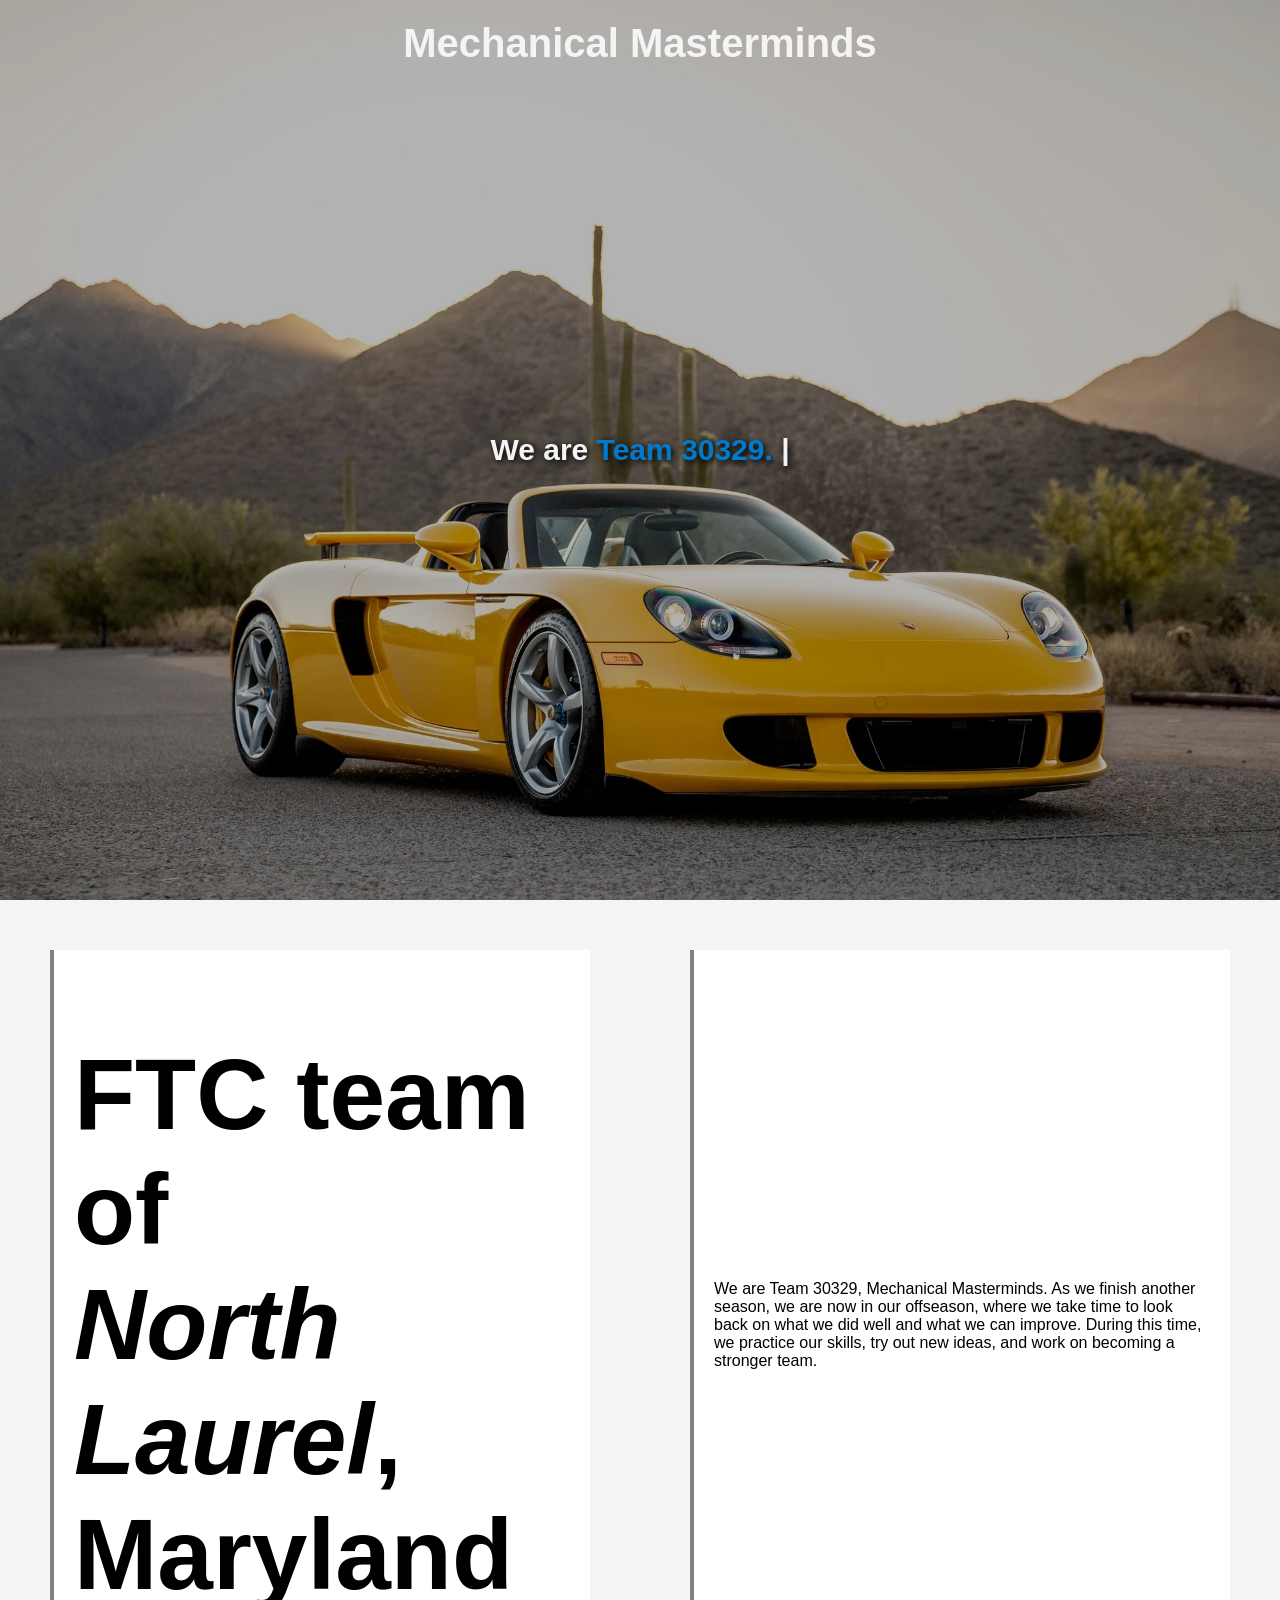
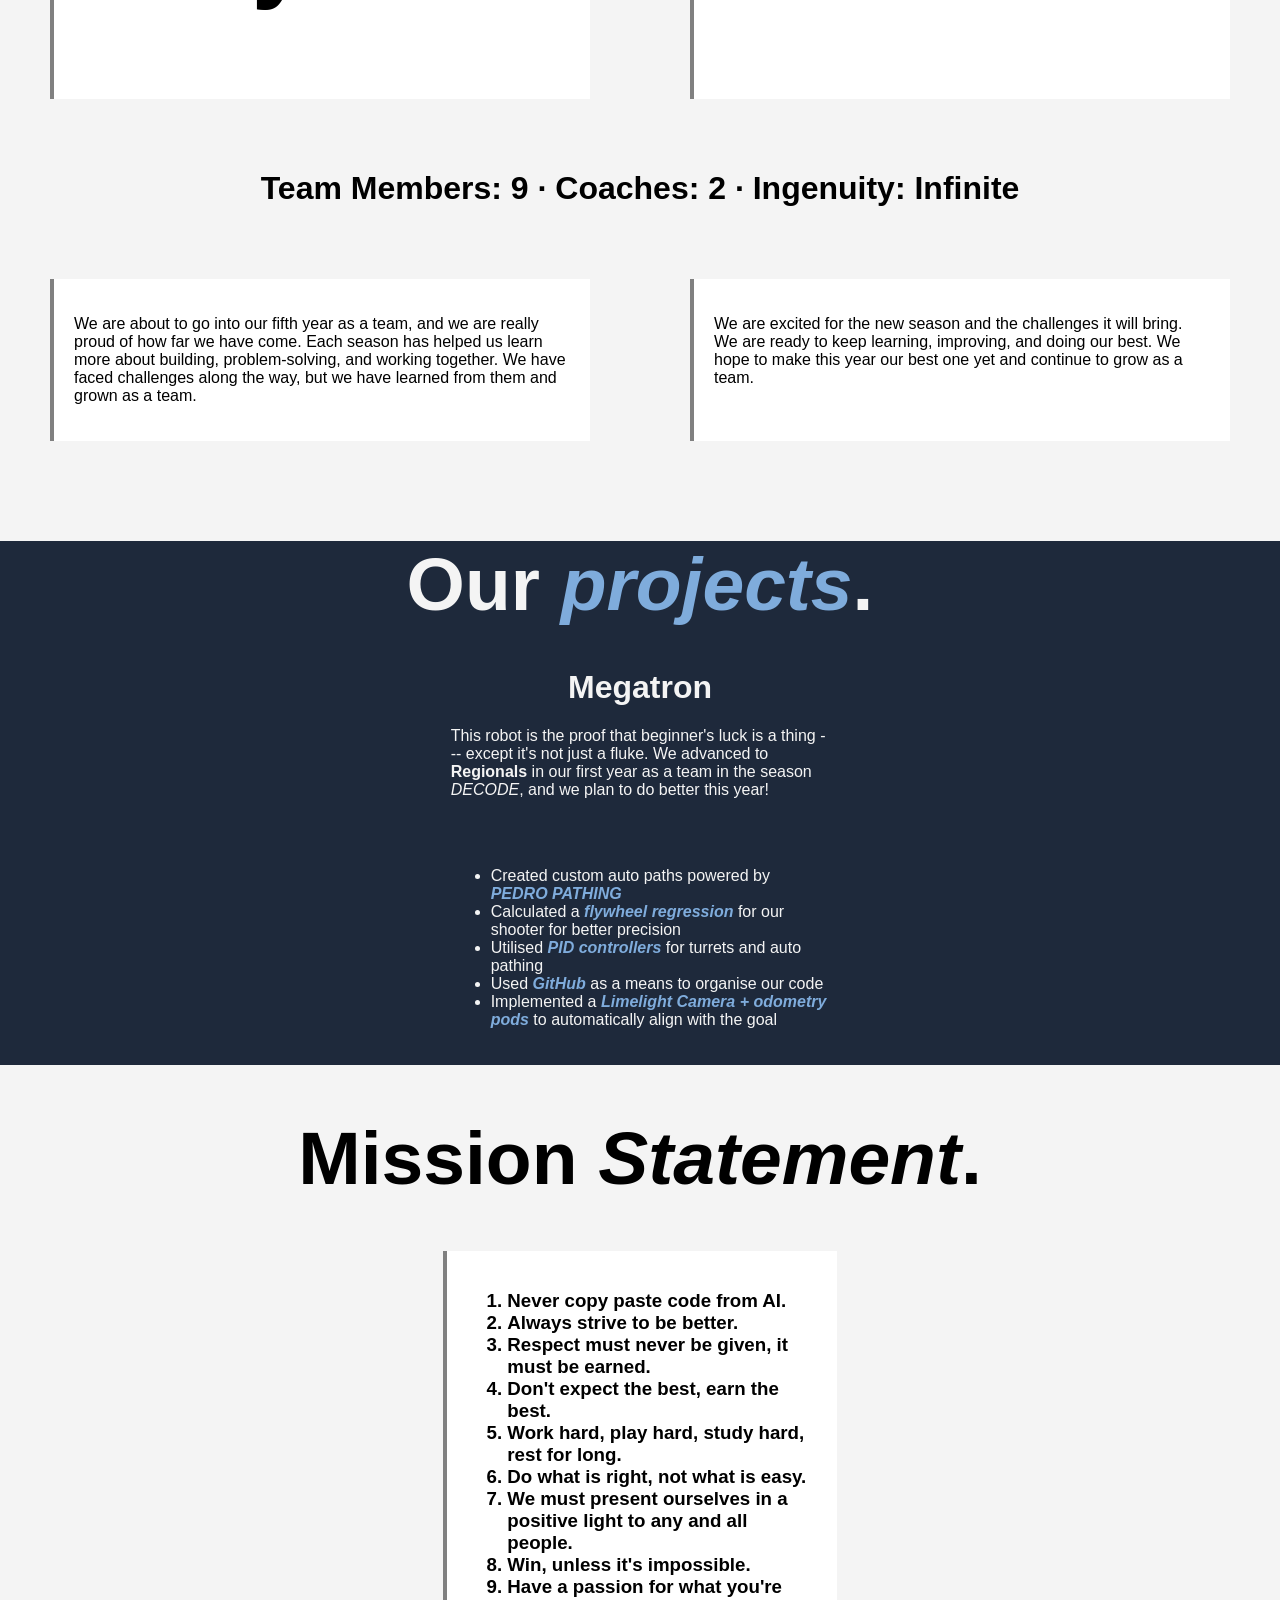
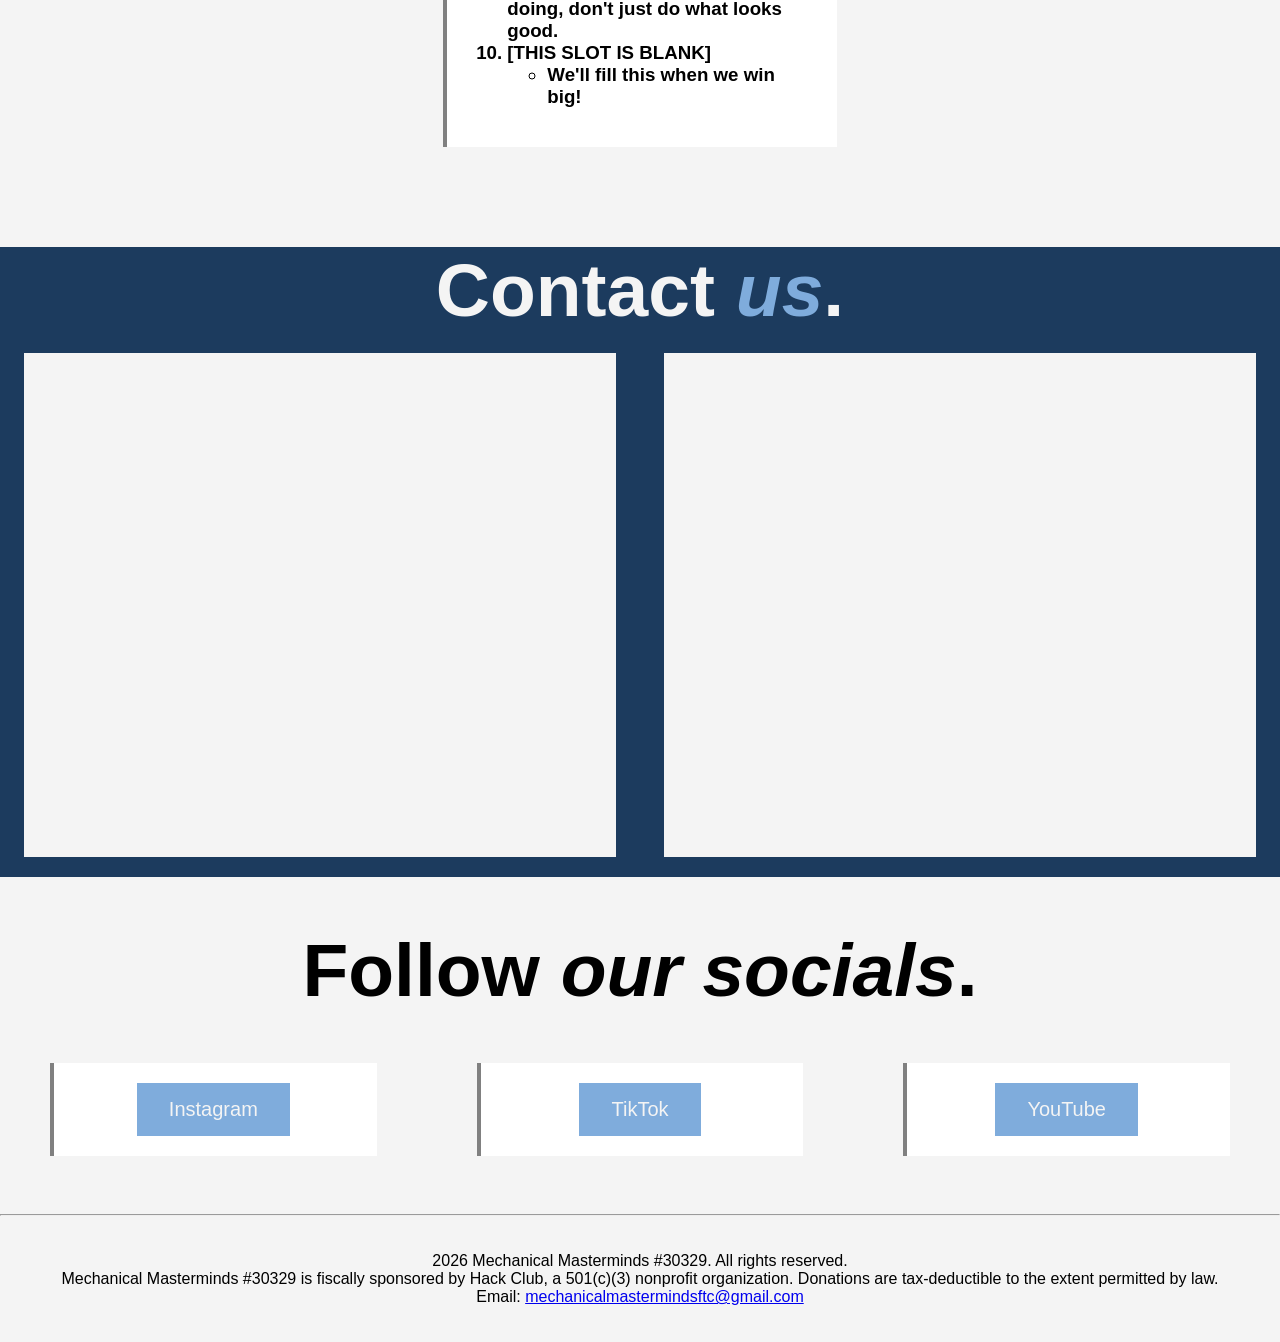
==== commit e51fc5c7: "finale changes" ====
--- a/index.html
+++ b/index.html
@@ -53,11 +53,11 @@
             </div>
         </main>
         <div class="row">
-            <div class="box">
+            <div class="box bgnice">
                 <h1 class="xl"><b>FTC team of</b><br> <i>North Laurel</i>,<br> <b>Maryland</b></h1>
                 
             </div>
-            <div class="box">
+            <div class="box midcenter bgnice">
                 
                 <p>We are Team 30329, Mechanical Masterminds. 
                 As we finish another season, we are now in our 
@@ -69,14 +69,14 @@
         </div>
         <h1><b>Team Members:</b> 9 · <b>Coaches:</b> 2 · <b>Ingenuity:</b> Infinite</h1>
         <div class="row">
-            <div class="box">
+            <div class="box bgnice">
                 <p>We are about to go into our fifth year as a team, and 
                 we are really proud of how far we have come. Each season 
                 has helped us learn more about building, problem-solving, 
                 and working together. We have faced challenges along the way, 
                 but we have learned from them and grown as a team.</p>
             </div>
-            <div class="box">
+            <div class="box bgnice">
                 <p>We are excited for the new season and the challenges it will bring. 
                 We are ready to keep learning, improving, and doing our best. We hope 
                 to make this year our best one yet and continue to grow as a team.</p>
@@ -85,7 +85,7 @@
         <div class="graybg">
             <h1 class="centerclass"><b>Our</b> <i class="Ifordark">projects</i><b>.</b></h1>
             <div class="row">
-                <div class="box">
+                <div class="box placeholder">
                 </div>
                 <div class="box">
                     <h1>Megatron</h1>
@@ -101,14 +101,14 @@
                         <li>Implemented a <b><i>Limelight Camera + odometry pods</i></b>  to automatically align with the goal</li>
                     </ul>
                 </div>
-                <div class="box">
+                <div class="box placeholder">
                 </div>
             </div>
         </div>
         <h1 class="centerclass "><b>Mission</b> <i>Statement</i><b>.</b></h1>
         <div class="row">
-            <div class="box"></div>
-            <div class="box">
+            <div class="box placeholder"></div>
+            <div class="box bgnice">
                 <h3><!-- placeholders for mission stametemtn-->
                     <ol>
                         <li>Never copy paste code from AI.</li>
@@ -128,7 +128,7 @@
                     </ol>
                 </h3>
             </div>
-            <div class="box"></div>
+            <div class="box placeholder"></div>
         </div>
         <div class="bluebg">
             <h1 class="centerclass"><b>Contact</b> <i class="Ifordark">us</i><b>.</b></h1>
@@ -147,21 +147,21 @@
         </div>
         <h1 class="centerclass"><b>Follow</b> <i>our socials</i><b>.</b></h1>
         <div class="row">
-            <div class="box centerpls">
+            <div class="box centerpls bgnice">
                 <a href="https://www.instagram.com/mechanical.mastermindsftc/">
                     <button class="social">
                         Instagram
                     </button>
                 </a>
             </div>
-            <div class="box centerpls">
+            <div class="box centerpls bgnice">
                 <a href="https://www.tiktok.com/@mechanical.masterminds">
                     <button class="social">
                         TikTok
                     </button>
                 </a>
             </div>
-            <div class="box centerpls">
+            <div class="box centerpls bgnice">
                 <a href="https://www.youtube.com/@mechanical.mastermindsFTC">
                     <button class="social">
                         YouTube
@@ -169,5 +169,14 @@
                 </a>
             </div>
         </div>
+        <hr>
+        <footer>
+            <p>2026 Mechanical Masterminds #30329. All rights reserved.<br>
+            Mechanical Masterminds #30329 is fiscally sponsored by Hack Club, 
+            a 501(c)(3) nonprofit organization. Donations are tax-deductible to 
+            the extent permitted by law.<br>
+            Email: <a href="mailto:mechanicalmastermindsftc@gmail.com">mechanicalmastermindsftc@gmail.com</a> 
+            </p>
+        </footer>
     </body>
 </html>
--- a/index.css
+++ b/index.css
@@ -342,6 +342,7 @@
     padding: 20px;
 }
 
+
 .xl {
     font-size: 100px;
     text-align: left;
@@ -523,4 +524,30 @@
 
 button:hover {
     text-decoration:underline;
+}
+
+.midcenter {
+    display:flex;
+    align-items:center;
+    justify-content:center;
+}
+
+.bgnice {
+    margin:50px;
+    background-color:#ffffff;
+    border-left-color:gray;
+}
+
+.box:not(.placeholder) {
+    transition: transform 0.3s ease, box-shadow 0.3s ease;
+}
+
+.box:not(.placeholder):hover{
+    transform: translateY(-4px);
+    box-shadow: 0 0 20px rgba(120,169,212,0.35);
+}
+
+footer p {
+    padding: 20px;
+    text-align:center;
 }
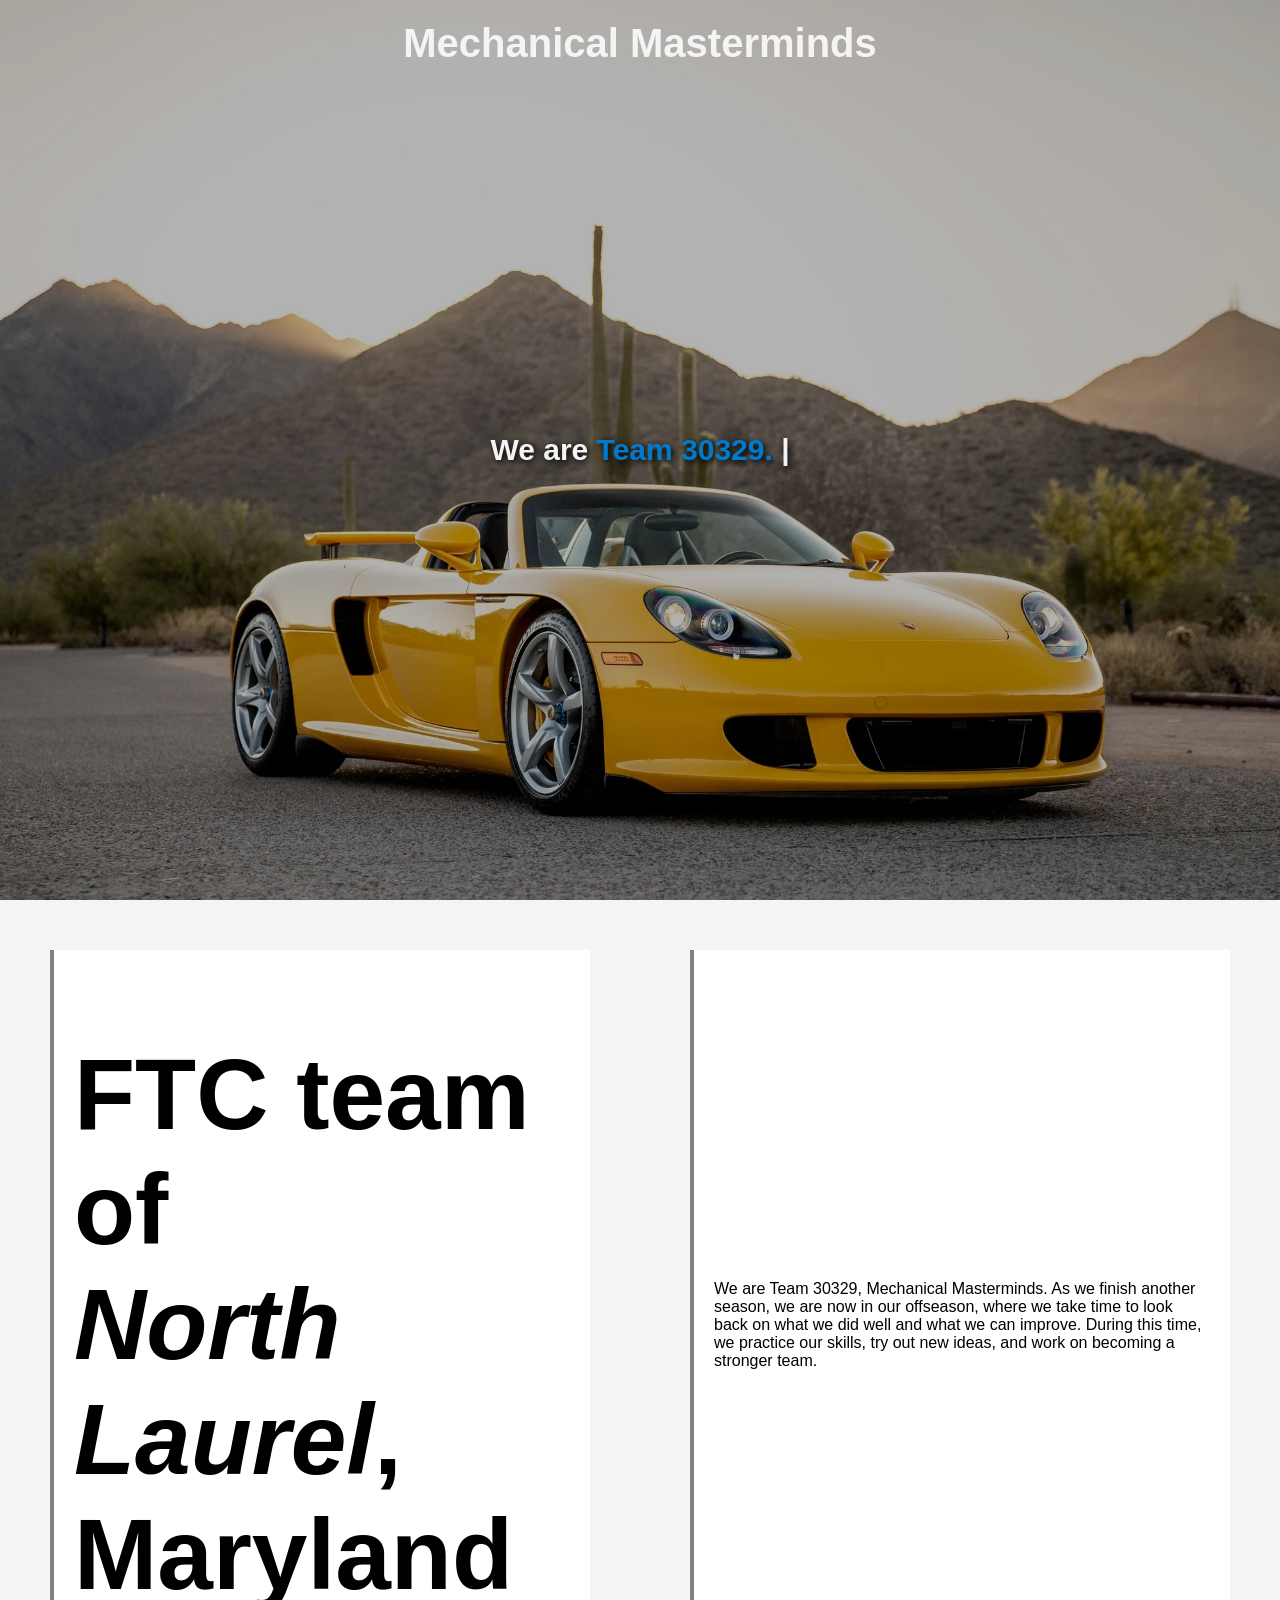
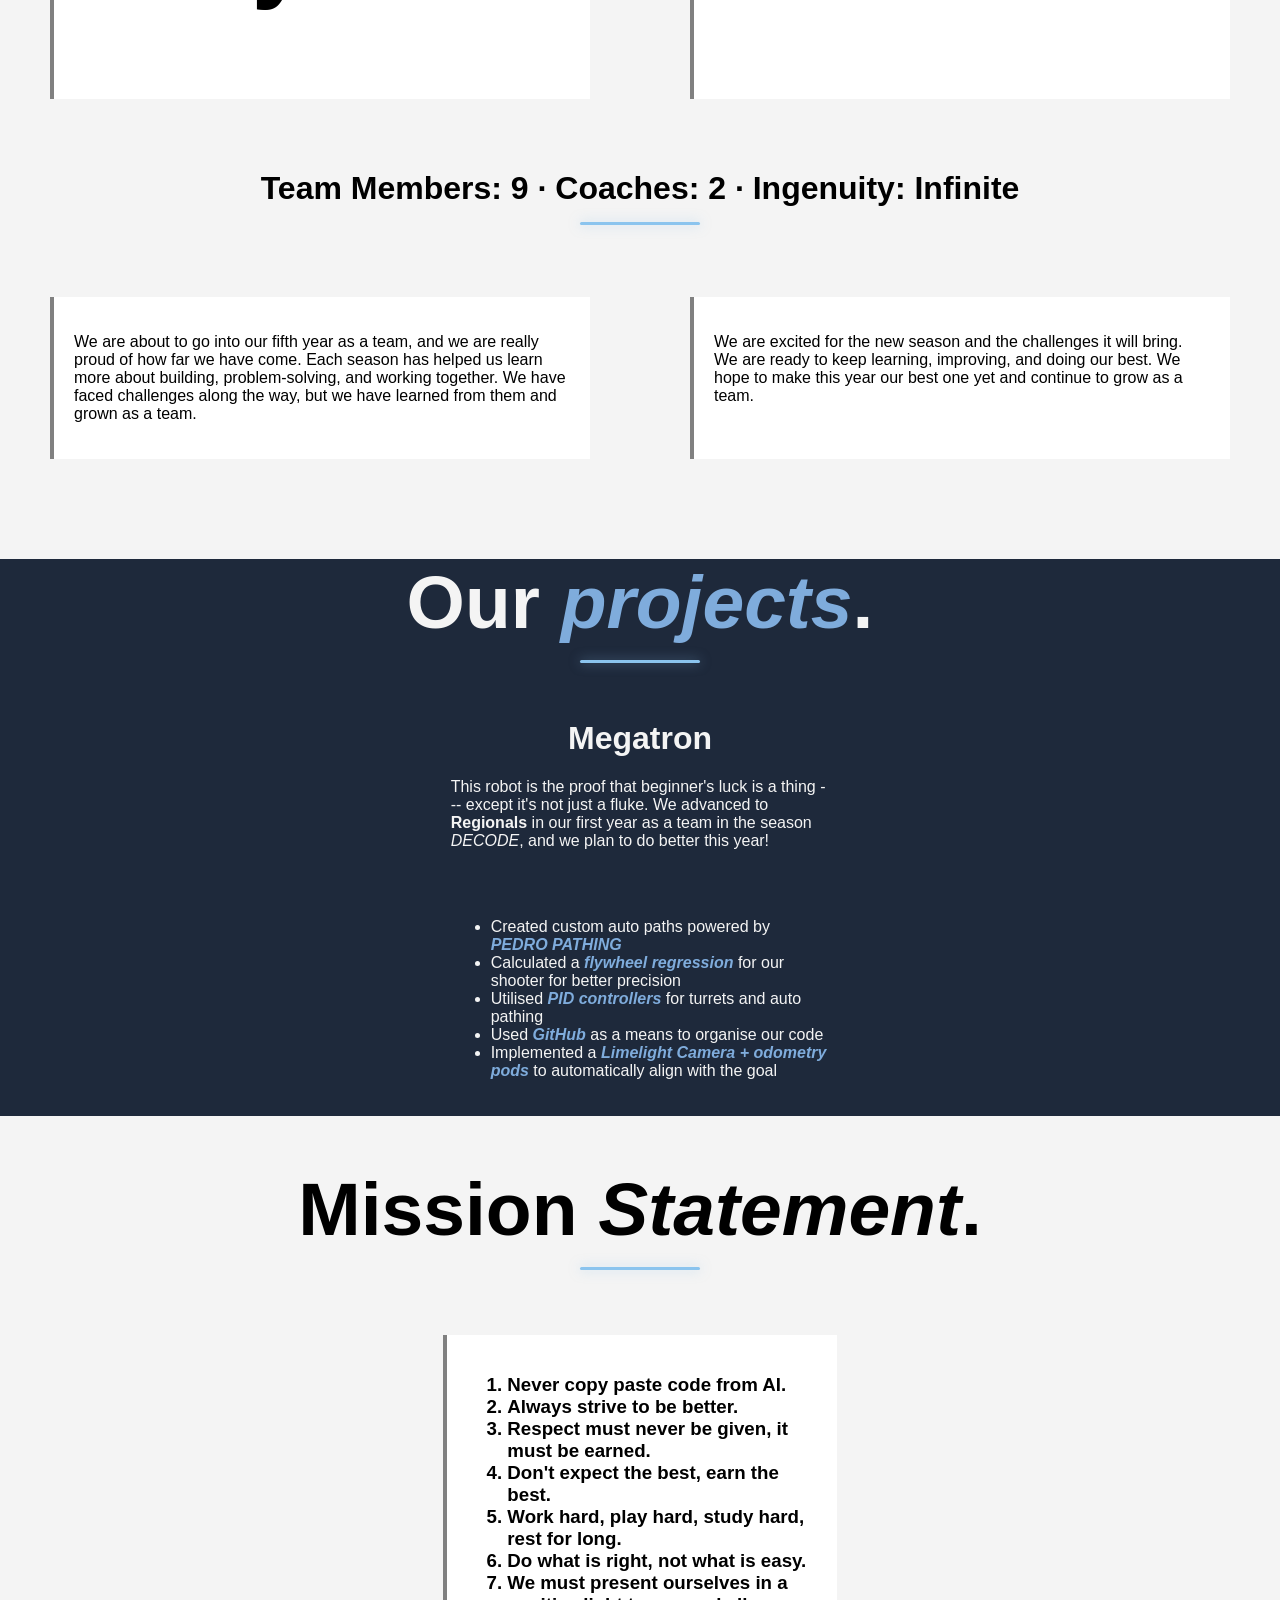
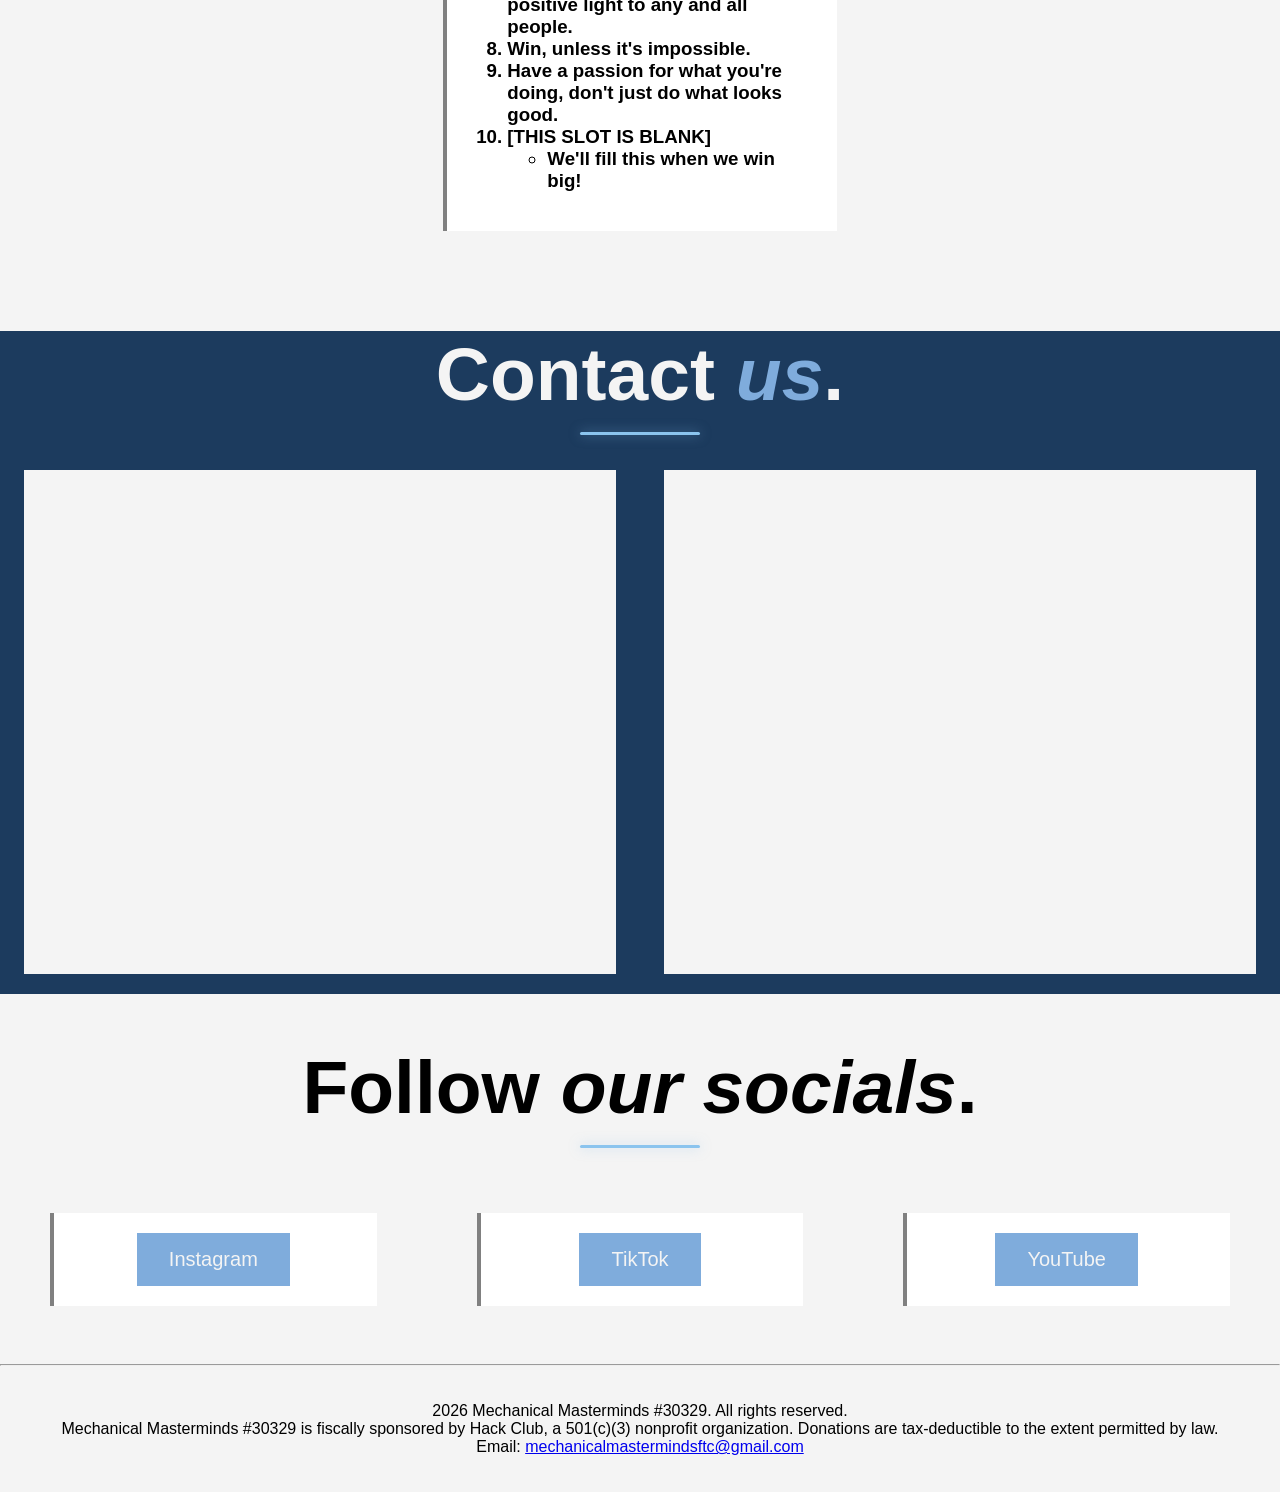
==== commit c0574b31: "underline" ====
--- a/index.html
+++ b/index.html
@@ -67,7 +67,7 @@
                 and work on becoming a stronger team.</p>
             </div>
         </div>
-        <h1><b>Team Members:</b> 9 · <b>Coaches:</b> 2 · <b>Ingenuity:</b> Infinite</h1>
+        <h1 class="Notforheader"><b>Team Members:</b> 9 · <b>Coaches:</b> 2 · <b>Ingenuity:</b> Infinite</h1>
         <div class="row">
             <div class="box bgnice">
                 <p>We are about to go into our fifth year as a team, and 
--- a/index.css
+++ b/index.css
@@ -478,6 +478,29 @@
     
 }
 
+.centerclass::after {
+    content: "";
+    display: block;
+    width: 120px;
+    height: 3px;
+    background: #8bc4ee;
+    margin: 15px auto 0;
+    margin-bottom: 15px;
+    border-radius: 50px;
+    box-shadow: 0 0 12px rgba(139,196,238,0.5);
+}
+
+.Notforheader::after {
+    content: "";
+    display: block;
+    width: 120px;
+    height: 3px;
+    background: #8bc4ee;
+    margin: 15px auto 0;
+    border-radius: 50px;
+    box-shadow: 0 0 12px rgba(139,196,238,0.5);
+}
+
 .Ifordark {
     text-align:center !important;
     font-size:75px;
